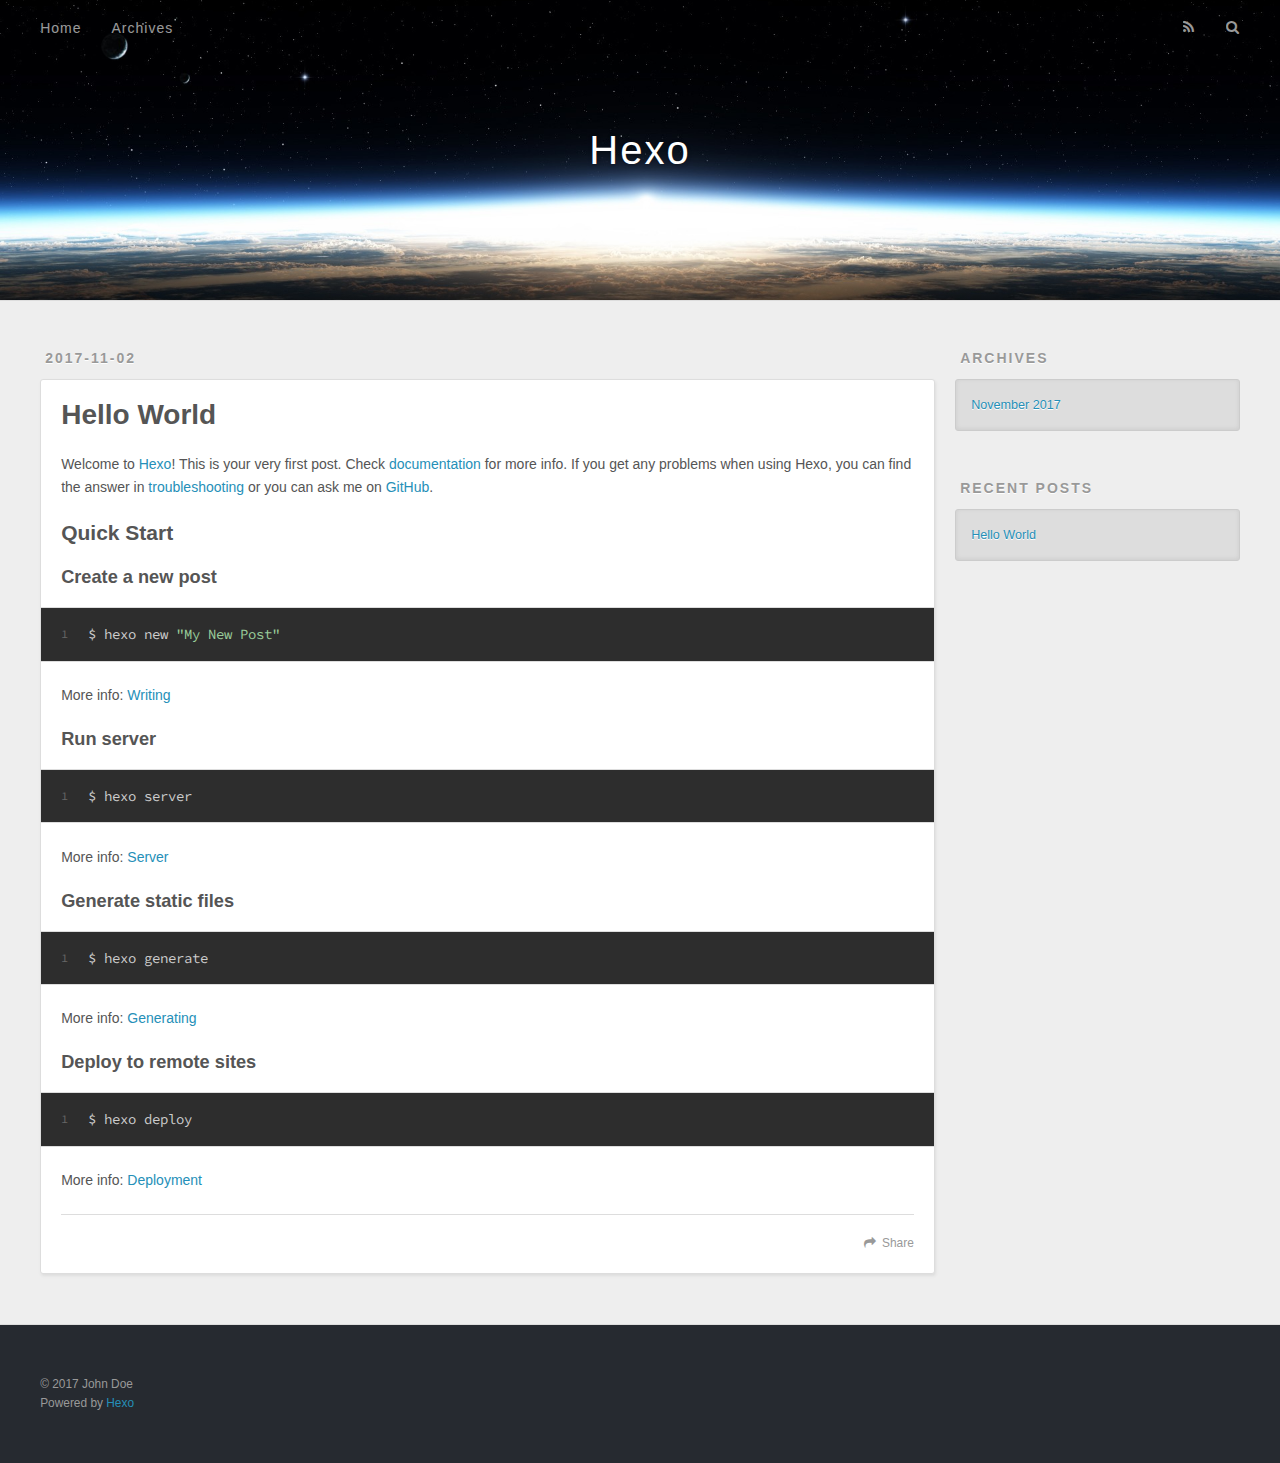
==== index.html @ 0dccdbd2 "Site updated: 2017-11-02 00:10:31" ====
<!DOCTYPE html>
<html>
<head>
  <meta charset="utf-8">
  
  <title>Hexo</title>
  <meta name="viewport" content="width=device-width, initial-scale=1, maximum-scale=1">
  <meta property="og:type" content="website">
<meta property="og:title" content="Hexo">
<meta property="og:url" content="http://yoursite.com/index.html">
<meta property="og:site_name" content="Hexo">
<meta name="twitter:card" content="summary">
<meta name="twitter:title" content="Hexo">
  
    <link rel="alternate" href="/atom.xml" title="Hexo" type="application/atom+xml">
  
  
    <link rel="icon" href="/favicon.png">
  
  
    <link href="//fonts.googleapis.com/css?family=Source+Code+Pro" rel="stylesheet" type="text/css">
  
  <link rel="stylesheet" href="/css/style.css">
  

</head>

<body>
  <div id="container">
    <div id="wrap">
      <header id="header">
  <div id="banner"></div>
  <div id="header-outer" class="outer">
    <div id="header-title" class="inner">
      <h1 id="logo-wrap">
        <a href="/" id="logo">Hexo</a>
      </h1>
      
    </div>
    <div id="header-inner" class="inner">
      <nav id="main-nav">
        <a id="main-nav-toggle" class="nav-icon"></a>
        
          <a class="main-nav-link" href="/">Home</a>
        
          <a class="main-nav-link" href="/archives">Archives</a>
        
      </nav>
      <nav id="sub-nav">
        
          <a id="nav-rss-link" class="nav-icon" href="/atom.xml" title="RSS Feed"></a>
        
        <a id="nav-search-btn" class="nav-icon" title="Search"></a>
      </nav>
      <div id="search-form-wrap">
        <form action="//google.com/search" method="get" accept-charset="UTF-8" class="search-form"><input type="search" name="q" class="search-form-input" placeholder="Search"><button type="submit" class="search-form-submit">&#xF002;</button><input type="hidden" name="sitesearch" value="http://yoursite.com"></form>
      </div>
    </div>
  </div>
</header>
      <div class="outer">
        <section id="main">
  
    <article id="post-hello-world" class="article article-type-post" itemscope itemprop="blogPost">
  <div class="article-meta">
    <a href="/2017/11/02/hello-world/" class="article-date">
  <time datetime="2017-11-01T16:00:26.747Z" itemprop="datePublished">2017-11-02</time>
</a>
    
  </div>
  <div class="article-inner">
    
    
      <header class="article-header">
        
  
    <h1 itemprop="name">
      <a class="article-title" href="/2017/11/02/hello-world/">Hello World</a>
    </h1>
  

      </header>
    
    <div class="article-entry" itemprop="articleBody">
      
        <p>Welcome to <a href="https://hexo.io/" target="_blank" rel="external">Hexo</a>! This is your very first post. Check <a href="https://hexo.io/docs/" target="_blank" rel="external">documentation</a> for more info. If you get any problems when using Hexo, you can find the answer in <a href="https://hexo.io/docs/troubleshooting.html" target="_blank" rel="external">troubleshooting</a> or you can ask me on <a href="https://github.com/hexojs/hexo/issues" target="_blank" rel="external">GitHub</a>.</p>
<h2 id="Quick-Start"><a href="#Quick-Start" class="headerlink" title="Quick Start"></a>Quick Start</h2><h3 id="Create-a-new-post"><a href="#Create-a-new-post" class="headerlink" title="Create a new post"></a>Create a new post</h3><figure class="highlight bash"><table><tr><td class="gutter"><pre><div class="line">1</div></pre></td><td class="code"><pre><div class="line">$ hexo new <span class="string">"My New Post"</span></div></pre></td></tr></table></figure>
<p>More info: <a href="https://hexo.io/docs/writing.html" target="_blank" rel="external">Writing</a></p>
<h3 id="Run-server"><a href="#Run-server" class="headerlink" title="Run server"></a>Run server</h3><figure class="highlight bash"><table><tr><td class="gutter"><pre><div class="line">1</div></pre></td><td class="code"><pre><div class="line">$ hexo server</div></pre></td></tr></table></figure>
<p>More info: <a href="https://hexo.io/docs/server.html" target="_blank" rel="external">Server</a></p>
<h3 id="Generate-static-files"><a href="#Generate-static-files" class="headerlink" title="Generate static files"></a>Generate static files</h3><figure class="highlight bash"><table><tr><td class="gutter"><pre><div class="line">1</div></pre></td><td class="code"><pre><div class="line">$ hexo generate</div></pre></td></tr></table></figure>
<p>More info: <a href="https://hexo.io/docs/generating.html" target="_blank" rel="external">Generating</a></p>
<h3 id="Deploy-to-remote-sites"><a href="#Deploy-to-remote-sites" class="headerlink" title="Deploy to remote sites"></a>Deploy to remote sites</h3><figure class="highlight bash"><table><tr><td class="gutter"><pre><div class="line">1</div></pre></td><td class="code"><pre><div class="line">$ hexo deploy</div></pre></td></tr></table></figure>
<p>More info: <a href="https://hexo.io/docs/deployment.html" target="_blank" rel="external">Deployment</a></p>

      
    </div>
    <footer class="article-footer">
      <a data-url="http://yoursite.com/2017/11/02/hello-world/" data-id="cj9h8ktz90000lwztmg8z76kw" class="article-share-link">Share</a>
      
      
    </footer>
  </div>
  
</article>


  

</section>
        
          <aside id="sidebar">
  
    

  
    

  
    
  
    
  <div class="widget-wrap">
    <h3 class="widget-title">Archives</h3>
    <div class="widget">
      <ul class="archive-list"><li class="archive-list-item"><a class="archive-list-link" href="/archives/2017/11/">November 2017</a></li></ul>
    </div>
  </div>


  
    
  <div class="widget-wrap">
    <h3 class="widget-title">Recent Posts</h3>
    <div class="widget">
      <ul>
        
          <li>
            <a href="/2017/11/02/hello-world/">Hello World</a>
          </li>
        
      </ul>
    </div>
  </div>

  
</aside>
        
      </div>
      <footer id="footer">
  
  <div class="outer">
    <div id="footer-info" class="inner">
      &copy; 2017 John Doe<br>
      Powered by <a href="http://hexo.io/" target="_blank">Hexo</a>
    </div>
  </div>
</footer>
    </div>
    <nav id="mobile-nav">
  
    <a href="/" class="mobile-nav-link">Home</a>
  
    <a href="/archives" class="mobile-nav-link">Archives</a>
  
</nav>
    

<script src="//ajax.googleapis.com/ajax/libs/jquery/2.0.3/jquery.min.js"></script>


  <link rel="stylesheet" href="/fancybox/jquery.fancybox.css">
  <script src="/fancybox/jquery.fancybox.pack.js"></script>


<script src="/js/script.js"></script>

  </div>
</body>
</html>
---- css/style.css ----
body {
  width: 100%;
}
body:before,
body:after {
  content: "";
  display: table;
}
body:after {
  clear: both;
}
html,
body,
div,
span,
applet,
object,
iframe,
h1,
h2,
h3,
h4,
h5,
h6,
p,
blockquote,
pre,
a,
abbr,
acronym,
address,
big,
cite,
code,
del,
dfn,
em,
img,
ins,
kbd,
q,
s,
samp,
small,
strike,
strong,
sub,
sup,
tt,
var,
dl,
dt,
dd,
ol,
ul,
li,
fieldset,
form,
label,
legend,
table,
caption,
tbody,
tfoot,
thead,
tr,
th,
td {
  margin: 0;
  padding: 0;
  border: 0;
  outline: 0;
  font-weight: inherit;
  font-style: inherit;
  font-family: inherit;
  font-size: 100%;
  vertical-align: baseline;
}
body {
  line-height: 1;
  color: #000;
  background: #fff;
}
ol,
ul {
  list-style: none;
}
table {
  border-collapse: separate;
  border-spacing: 0;
  vertical-align: middle;
}
caption,
th,
td {
  text-align: left;
  font-weight: normal;
  vertical-align: middle;
}
a img {
  border: none;
}
input,
button {
  margin: 0;
  padding: 0;
}
input::-moz-focus-inner,
button::-moz-focus-inner {
  border: 0;
  padding: 0;
}
@font-face {
  font-family: FontAwesome;
  font-style: normal;
  font-weight: normal;
  src: url("fonts/fontawesome-webfont.eot?v=#4.0.3");
  src: url("fonts/fontawesome-webfont.eot?#iefix&v=#4.0.3") format("embedded-opentype"), url("fonts/fontawesome-webfont.woff?v=#4.0.3") format("woff"), url("fonts/fontawesome-webfont.ttf?v=#4.0.3") format("truetype"), url("fonts/fontawesome-webfont.svg#fontawesomeregular?v=#4.0.3") format("svg");
}
html,
body,
#container {
  height: 100%;
}
body {
  background: #eee;
  font: 14px "Helvetica Neue", Helvetica, Arial, sans-serif;
  -webkit-text-size-adjust: 100%;
}
.outer {
  max-width: 1220px;
  margin: 0 auto;
  padding: 0 20px;
}
.outer:before,
.outer:after {
  content: "";
  display: table;
}
.outer:after {
  clear: both;
}
.inner {
  display: inline;
  float: left;
  width: 98.33333333333333%;
  margin: 0 0.833333333333333%;
}
.left,
.alignleft {
  float: left;
}
.right,
.alignright {
  float: right;
}
.clear {
  clear: both;
}
#container {
  position: relative;
}
.mobile-nav-on {
  overflow: hidden;
}
#wrap {
  height: 100%;
  width: 100%;
  position: absolute;
  top: 0;
  left: 0;
  -webkit-transition: 0.2s ease-out;
  -moz-transition: 0.2s ease-out;
  -ms-transition: 0.2s ease-out;
  transition: 0.2s ease-out;
  z-index: 1;
  background: #eee;
}
.mobile-nav-on #wrap {
  left: 280px;
}
@media screen and (min-width: 768px) {
  #main {
    display: inline;
    float: left;
    width: 73.33333333333333%;
    margin: 0 0.833333333333333%;
  }
}
.article-date,
.article-category-link,
.archive-year,
.widget-title {
  text-decoration: none;
  text-transform: uppercase;
  letter-spacing: 2px;
  color: #999;
  margin-bottom: 1em;
  margin-left: 5px;
  line-height: 1em;
  text-shadow: 0 1px #fff;
  font-weight: bold;
}
.article-inner,
.archive-article-inner {
  background: #fff;
  -webkit-box-shadow: 1px 2px 3px #ddd;
  box-shadow: 1px 2px 3px #ddd;
  border: 1px solid #ddd;
  border-radius: 3px;
}
.article-entry h1,
.widget h1 {
  font-size: 2em;
}
.article-entry h2,
.widget h2 {
  font-size: 1.5em;
}
.article-entry h3,
.widget h3 {
  font-size: 1.3em;
}
.article-entry h4,
.widget h4 {
  font-size: 1.2em;
}
.article-entry h5,
.widget h5 {
  font-size: 1em;
}
.article-entry h6,
.widget h6 {
  font-size: 1em;
  color: #999;
}
.article-entry hr,
.widget hr {
  border: 1px dashed #ddd;
}
.article-entry strong,
.widget strong {
  font-weight: bold;
}
.article-entry em,
.widget em,
.article-entry cite,
.widget cite {
  font-style: italic;
}
.article-entry sup,
.widget sup,
.article-entry sub,
.widget sub {
  font-size: 0.75em;
  line-height: 0;
  position: relative;
  vertical-align: baseline;
}
.article-entry sup,
.widget sup {
  top: -0.5em;
}
.article-entry sub,
.widget sub {
  bottom: -0.2em;
}
.article-entry small,
.widget small {
  font-size: 0.85em;
}
.article-entry acronym,
.widget acronym,
.article-entry abbr,
.widget abbr {
  border-bottom: 1px dotted;
}
.article-entry ul,
.widget ul,
.article-entry ol,
.widget ol,
.article-entry dl,
.widget dl {
  margin: 0 20px;
  line-height: 1.6em;
}
.article-entry ul ul,
.widget ul ul,
.article-entry ol ul,
.widget ol ul,
.article-entry ul ol,
.widget ul ol,
.article-entry ol ol,
.widget ol ol {
  margin-top: 0;
  margin-bottom: 0;
}
.article-entry ul,
.widget ul {
  list-style: disc;
}
.article-entry ol,
.widget ol {
  list-style: decimal;
}
.article-entry dt,
.widget dt {
  font-weight: bold;
}
#header {
  height: 300px;
  position: relative;
  border-bottom: 1px solid #ddd;
}
#header:before,
#header:after {
  content: "";
  position: absolute;
  left: 0;
  right: 0;
  height: 40px;
}
#header:before {
  top: 0;
  background: -webkit-linear-gradient(rgba(0,0,0,0.2), transparent);
  background: -moz-linear-gradient(rgba(0,0,0,0.2), transparent);
  background: -ms-linear-gradient(rgba(0,0,0,0.2), transparent);
  background: linear-gradient(rgba(0,0,0,0.2), transparent);
}
#header:after {
  bottom: 0;
  background: -webkit-linear-gradient(transparent, rgba(0,0,0,0.2));
  background: -moz-linear-gradient(transparent, rgba(0,0,0,0.2));
  background: -ms-linear-gradient(transparent, rgba(0,0,0,0.2));
  background: linear-gradient(transparent, rgba(0,0,0,0.2));
}
#header-outer {
  height: 100%;
  position: relative;
}
#header-inner {
  position: relative;
  overflow: hidden;
}
#banner {
  position: absolute;
  top: 0;
  left: 0;
  width: 100%;
  height: 100%;
  background: url("images/banner.jpg") center #000;
  -webkit-background-size: cover;
  -moz-background-size: cover;
  background-size: cover;
  z-index: -1;
}
#header-title {
  text-align: center;
  height: 40px;
  position: absolute;
  top: 50%;
  left: 0;
  margin-top: -20px;
}
#logo,
#subtitle {
  text-decoration: none;
  color: #fff;
  font-weight: 300;
  text-shadow: 0 1px 4px rgba(0,0,0,0.3);
}
#logo {
  font-size: 40px;
  line-height: 40px;
  letter-spacing: 2px;
}
#subtitle {
  font-size: 16px;
  line-height: 16px;
  letter-spacing: 1px;
}
#subtitle-wrap {
  margin-top: 16px;
}
#main-nav {
  float: left;
  margin-left: -15px;
}
.nav-icon,
.main-nav-link {
  float: left;
  color: #fff;
  opacity: 0.6;
  text-decoration: none;
  text-shadow: 0 1px rgba(0,0,0,0.2);
  -webkit-transition: opacity 0.2s;
  -moz-transition: opacity 0.2s;
  -ms-transition: opacity 0.2s;
  transition: opacity 0.2s;
  display: block;
  padding: 20px 15px;
}
.nav-icon:hover,
.main-nav-link:hover {
  opacity: 1;
}
.nav-icon {
  font-family: FontAwesome;
  text-align: center;
  font-size: 14px;
  width: 14px;
  height: 14px;
  padding: 20px 15px;
  position: relative;
  cursor: pointer;
}
.main-nav-link {
  font-weight: 300;
  letter-spacing: 1px;
}
@media screen and (max-width: 479px) {
  .main-nav-link {
    display: none;
  }
}
#main-nav-toggle {
  display: none;
}
#main-nav-toggle:before {
  content: "\f0c9";
}
@media screen and (max-width: 479px) {
  #main-nav-toggle {
    display: block;
  }
}
#sub-nav {
  float: right;
  margin-right: -15px;
}
#nav-rss-link:before {
  content: "\f09e";
}
#nav-search-btn:before {
  content: "\f002";
}
#search-form-wrap {
  position: absolute;
  top: 15px;
  width: 150px;
  height: 30px;
  right: -150px;
  opacity: 0;
  -webkit-transition: 0.2s ease-out;
  -moz-transition: 0.2s ease-out;
  -ms-transition: 0.2s ease-out;
  transition: 0.2s ease-out;
}
#search-form-wrap.on {
  opacity: 1;
  right: 0;
}
@media screen and (max-width: 479px) {
  #search-form-wrap {
    width: 100%;
    right: -100%;
  }
}
.search-form {
  position: absolute;
  top: 0;
  left: 0;
  right: 0;
  background: #fff;
  padding: 5px 15px;
  border-radius: 15px;
  -webkit-box-shadow: 0 0 10px rgba(0,0,0,0.3);
  box-shadow: 0 0 10px rgba(0,0,0,0.3);
}
.search-form-input {
  border: none;
  background: none;
  color: #555;
  width: 100%;
  font: 13px "Helvetica Neue", Helvetica, Arial, sans-serif;
  outline: none;
}
.search-form-input::-webkit-search-results-decoration,
.search-form-input::-webkit-search-cancel-button {
  -webkit-appearance: none;
}
.search-form-submit {
  position: absolute;
  top: 50%;
  right: 10px;
  margin-top: -7px;
  font: 13px FontAwesome;
  border: none;
  background: none;
  color: #bbb;
  cursor: pointer;
}
.search-form-submit:hover,
.search-form-submit:focus {
  color: #777;
}
.article {
  margin: 50px 0;
}
.article-inner {
  overflow: hidden;
}
.article-meta:before,
.article-meta:after {
  content: "";
  display: table;
}
.article-meta:after {
  clear: both;
}
.article-date {
  float: left;
}
.article-category {
  float: left;
  line-height: 1em;
  color: #ccc;
  text-shadow: 0 1px #fff;
  margin-left: 8px;
}
.article-category:before {
  content: "\2022";
}
.article-category-link {
  margin: 0 12px 1em;
}
.article-header {
  padding: 20px 20px 0;
}
.article-title {
  text-decoration: none;
  font-size: 2em;
  font-weight: bold;
  color: #555;
  line-height: 1.1em;
  -webkit-transition: color 0.2s;
  -moz-transition: color 0.2s;
  -ms-transition: color 0.2s;
  transition: color 0.2s;
}
a.article-title:hover {
  color: #258fb8;
}
.article-entry {
  color: #555;
  padding: 0 20px;
}
.article-entry:before,
.article-entry:after {
  content: "";
  display: table;
}
.article-entry:after {
  clear: both;
}
.article-entry p,
.article-entry table {
  line-height: 1.6em;
  margin: 1.6em 0;
}
.article-entry h1,
.article-entry h2,
.article-entry h3,
.article-entry h4,
.article-entry h5,
.article-entry h6 {
  font-weight: bold;
}
.article-entry h1,
.article-entry h2,
.article-entry h3,
.article-entry h4,
.article-entry h5,
.article-entry h6 {
  line-height: 1.1em;
  margin: 1.1em 0;
}
.article-entry a {
  color: #258fb8;
  text-decoration: none;
}
.article-entry a:hover {
  text-decoration: underline;
}
.article-entry ul,
.article-entry ol,
.article-entry dl {
  margin-top: 1.6em;
  margin-bottom: 1.6em;
}
.article-entry img,
.article-entry video {
  max-width: 100%;
  height: auto;
  display: block;
  margin: auto;
}
.article-entry iframe {
  border: none;
}
.article-entry table {
  width: 100%;
  border-collapse: collapse;
  border-spacing: 0;
}
.article-entry th {
  font-weight: bold;
  border-bottom: 3px solid #ddd;
  padding-bottom: 0.5em;
}
.article-entry td {
  border-bottom: 1px solid #ddd;
  padding: 10px 0;
}
.article-entry blockquote {
  font-family: Georgia, "Times New Roman", serif;
  font-size: 1.4em;
  margin: 1.6em 20px;
  text-align: center;
}
.article-entry blockquote footer {
  font-size: 14px;
  margin: 1.6em 0;
  font-family: "Helvetica Neue", Helvetica, Arial, sans-serif;
}
.article-entry blockquote footer cite:before {
  content: "—";
  padding: 0 0.5em;
}
.article-entry .pullquote {
  text-align: left;
  width: 45%;
  margin: 0;
}
.article-entry .pullquote.left {
  margin-left: 0.5em;
  margin-right: 1em;
}
.article-entry .pullquote.right {
  margin-right: 0.5em;
  margin-left: 1em;
}
.article-entry .caption {
  color: #999;
  display: block;
  font-size: 0.9em;
  margin-top: 0.5em;
  position: relative;
  text-align: center;
}
.article-entry .video-container {
  position: relative;
  padding-top: 56.25%;
  height: 0;
  overflow: hidden;
}
.article-entry .video-container iframe,
.article-entry .video-container object,
.article-entry .video-container embed {
  position: absolute;
  top: 0;
  left: 0;
  width: 100%;
  height: 100%;
  margin-top: 0;
}
.article-more-link a {
  display: inline-block;
  line-height: 1em;
  padding: 6px 15px;
  border-radius: 15px;
  background: #eee;
  color: #999;
  text-shadow: 0 1px #fff;
  text-decoration: none;
}
.article-more-link a:hover {
  background: #258fb8;
  color: #fff;
  text-decoration: none;
  text-shadow: 0 1px #1e7293;
}
.article-footer {
  font-size: 0.85em;
  line-height: 1.6em;
  border-top: 1px solid #ddd;
  padding-top: 1.6em;
  margin: 0 20px 20px;
}
.article-footer:before,
.article-footer:after {
  content: "";
  display: table;
}
.article-footer:after {
  clear: both;
}
.article-footer a {
  color: #999;
  text-decoration: none;
}
.article-footer a:hover {
  color: #555;
}
.article-tag-list-item {
  float: left;
  margin-right: 10px;
}
.article-tag-list-link:before {
  content: "#";
}
.article-comment-link {
  float: right;
}
.article-comment-link:before {
  content: "\f075";
  font-family: FontAwesome;
  padding-right: 8px;
}
.article-share-link {
  cursor: pointer;
  float: right;
  margin-left: 20px;
}
.article-share-link:before {
  content: "\f064";
  font-family: FontAwesome;
  padding-right: 6px;
}
#article-nav {
  position: relative;
}
#article-nav:before,
#article-nav:after {
  content: "";
  display: table;
}
#article-nav:after {
  clear: both;
}
@media screen and (min-width: 768px) {
  #article-nav {
    margin: 50px 0;
  }
  #article-nav:before {
    width: 8px;
    height: 8px;
    position: absolute;
    top: 50%;
    left: 50%;
    margin-top: -4px;
    margin-left: -4px;
    content: "";
    border-radius: 50%;
    background: #ddd;
    -webkit-box-shadow: 0 1px 2px #fff;
    box-shadow: 0 1px 2px #fff;
  }
}
.article-nav-link-wrap {
  text-decoration: none;
  text-shadow: 0 1px #fff;
  color: #999;
  -webkit-box-sizing: border-box;
  -moz-box-sizing: border-box;
  box-sizing: border-box;
  margin-top: 50px;
  text-align: center;
  display: block;
}
.article-nav-link-wrap:hover {
  color: #555;
}
@media screen and (min-width: 768px) {
  .article-nav-link-wrap {
    width: 50%;
    margin-top: 0;
  }
}
@media screen and (min-width: 768px) {
  #article-nav-newer {
    float: left;
    text-align: right;
    padding-right: 20px;
  }
}
@media screen and (min-width: 768px) {
  #article-nav-older {
    float: right;
    text-align: left;
    padding-left: 20px;
  }
}
.article-nav-caption {
  text-transform: uppercase;
  letter-spacing: 2px;
  color: #ddd;
  line-height: 1em;
  font-weight: bold;
}
#article-nav-newer .article-nav-caption {
  margin-right: -2px;
}
.article-nav-title {
  font-size: 0.85em;
  line-height: 1.6em;
  margin-top: 0.5em;
}
.article-share-box {
  position: absolute;
  display: none;
  background: #fff;
  -webkit-box-shadow: 1px 2px 10px rgba(0,0,0,0.2);
  box-shadow: 1px 2px 10px rgba(0,0,0,0.2);
  border-radius: 3px;
  margin-left: -145px;
  overflow: hidden;
  z-index: 1;
}
.article-share-box.on {
  display: block;
}
.article-share-input {
  width: 100%;
  background: none;
  -webkit-box-sizing: border-box;
  -moz-box-sizing: border-box;
  box-sizing: border-box;
  font: 14px "Helvetica Neue", Helvetica, Arial, sans-serif;
  padding: 0 15px;
  color: #555;
  outline: none;
  border: 1px solid #ddd;
  border-radius: 3px 3px 0 0;
  height: 36px;
  line-height: 36px;
}
.article-share-links {
  background: #eee;
}
.article-share-links:before,
.article-share-links:after {
  content: "";
  display: table;
}
.article-share-links:after {
  clear: both;
}
.article-share-twitter,
.article-share-facebook,
.article-share-pinterest,
.article-share-google {
  width: 50px;
  height: 36px;
  display: block;
  float: left;
  position: relative;
  color: #999;
  text-shadow: 0 1px #fff;
}
.article-share-twitter:before,
.article-share-facebook:before,
.article-share-pinterest:before,
.article-share-google:before {
  font-size: 20px;
  font-family: FontAwesome;
  width: 20px;
  height: 20px;
  position: absolute;
  top: 50%;
  left: 50%;
  margin-top: -10px;
  margin-left: -10px;
  text-align: center;
}
.article-share-twitter:hover,
.article-share-facebook:hover,
.article-share-pinterest:hover,
.article-share-google:hover {
  color: #fff;
}
.article-share-twitter:before {
  content: "\f099";
}
.article-share-twitter:hover {
  background: #00aced;
  text-shadow: 0 1px #008abe;
}
.article-share-facebook:before {
  content: "\f09a";
}
.article-share-facebook:hover {
  background: #3b5998;
  text-shadow: 0 1px #2f477a;
}
.article-share-pinterest:before {
  content: "\f0d2";
}
.article-share-pinterest:hover {
  background: #cb2027;
  text-shadow: 0 1px #a21a1f;
}
.article-share-google:before {
  content: "\f0d5";
}
.article-share-google:hover {
  background: #dd4b39;
  text-shadow: 0 1px #be3221;
}
.article-gallery {
  background: #000;
  position: relative;
}
.article-gallery-photos {
  position: relative;
  overflow: hidden;
}
.article-gallery-img {
  display: none;
  max-width: 100%;
}
.article-gallery-img:first-child {
  display: block;
}
.article-gallery-img.loaded {
  position: absolute;
  display: block;
}
.article-gallery-img img {
  display: block;
  max-width: 100%;
  margin: 0 auto;
}
#comments {
  background: #fff;
  -webkit-box-shadow: 1px 2px 3px #ddd;
  box-shadow: 1px 2px 3px #ddd;
  padding: 20px;
  border: 1px solid #ddd;
  border-radius: 3px;
  margin: 50px 0;
}
#comments a {
  color: #258fb8;
}
.archives-wrap {
  margin: 50px 0;
}
.archives:before,
.archives:after {
  content: "";
  display: table;
}
.archives:after {
  clear: both;
}
.archive-year-wrap {
  margin-bottom: 1em;
}
.archives {
  -webkit-column-gap: 10px;
  -moz-column-gap: 10px;
  column-gap: 10px;
}
@media screen and (min-width: 480px) and (max-width: 767px) {
  .archives {
    -webkit-column-count: 2;
    -moz-column-count: 2;
    column-count: 2;
  }
}
@media screen and (min-width: 768px) {
  .archives {
    -webkit-column-count: 3;
    -moz-column-count: 3;
    column-count: 3;
  }
}
.archive-article {
  -webkit-column-break-inside: avoid;
  page-break-inside: avoid;
  overflow: hidden;
  break-inside: avoid-column;
}
.archive-article-inner {
  padding: 10px;
  margin-bottom: 15px;
}
.archive-article-title {
  text-decoration: none;
  font-weight: bold;
  color: #555;
  -webkit-transition: color 0.2s;
  -moz-transition: color 0.2s;
  -ms-transition: color 0.2s;
  transition: color 0.2s;
  line-height: 1.6em;
}
.archive-article-title:hover {
  color: #258fb8;
}
.archive-article-footer {
  margin-top: 1em;
}
.archive-article-date {
  color: #999;
  text-decoration: none;
  font-size: 0.85em;
  line-height: 1em;
  margin-bottom: 0.5em;
  display: block;
}
#page-nav {
  margin: 50px auto;
  background: #fff;
  -webkit-box-shadow: 1px 2px 3px #ddd;
  box-shadow: 1px 2px 3px #ddd;
  border: 1px solid #ddd;
  border-radius: 3px;
  text-align: center;
  color: #999;
  overflow: hidden;
}
#page-nav:before,
#page-nav:after {
  content: "";
  display: table;
}
#page-nav:after {
  clear: both;
}
#page-nav a,
#page-nav span {
  padding: 10px 20px;
  line-height: 1;
  height: 2ex;
}
#page-nav a {
  color: #999;
  text-decoration: none;
}
#page-nav a:hover {
  background: #999;
  color: #fff;
}
#page-nav .prev {
  float: left;
}
#page-nav .next {
  float: right;
}
#page-nav .page-number {
  display: inline-block;
}
@media screen and (max-width: 479px) {
  #page-nav .page-number {
    display: none;
  }
}
#page-nav .current {
  color: #555;
  font-weight: bold;
}
#page-nav .space {
  color: #ddd;
}
#footer {
  background: #262a30;
  padding: 50px 0;
  border-top: 1px solid #ddd;
  color: #999;
}
#footer a {
  color: #258fb8;
  text-decoration: none;
}
#footer a:hover {
  text-decoration: underline;
}
#footer-info {
  line-height: 1.6em;
  font-size: 0.85em;
}
.article-entry pre,
.article-entry .highlight {
  background: #2d2d2d;
  margin: 0 -20px;
  padding: 15px 20px;
  border-style: solid;
  border-color: #ddd;
  border-width: 1px 0;
  overflow: auto;
  color: #ccc;
  line-height: 22.400000000000002px;
}
.article-entry .highlight .gutter pre,
.article-entry .gist .gist-file .gist-data .line-numbers {
  color: #666;
  font-size: 0.85em;
}
.article-entry pre,
.article-entry code {
  font-family: "Source Code Pro", Consolas, Monaco, Menlo, Consolas, monospace;
}
.article-entry code {
  background: #eee;
  text-shadow: 0 1px #fff;
  padding: 0 0.3em;
}
.article-entry pre code {
  background: none;
  text-shadow: none;
  padding: 0;
}
.article-entry .highlight pre {
  border: none;
  margin: 0;
  padding: 0;
}
.article-entry .highlight table {
  margin: 0;
  width: auto;
}
.article-entry .highlight td {
  border: none;
  padding: 0;
}
.article-entry .highlight figcaption {
  font-size: 0.85em;
  color: #999;
  line-height: 1em;
  margin-bottom: 1em;
}
.article-entry .highlight figcaption:before,
.article-entry .highlight figcaption:after {
  content: "";
  display: table;
}
.article-entry .highlight figcaption:after {
  clear: both;
}
.article-entry .highlight figcaption a {
  float: right;
}
.article-entry .highlight .gutter pre {
  text-align: right;
  padding-right: 20px;
}
.article-entry .highlight .line {
  height: 22.400000000000002px;
}
.article-entry .highlight .line.marked {
  background: #515151;
}
.article-entry .gist {
  margin: 0 -20px;
  border-style: solid;
  border-color: #ddd;
  border-width: 1px 0;
  background: #2d2d2d;
  padding: 15px 20px 15px 0;
}
.article-entry .gist .gist-file {
  border: none;
  font-family: "Source Code Pro", Consolas, Monaco, Menlo, Consolas, monospace;
  margin: 0;
}
.article-entry .gist .gist-file .gist-data {
  background: none;
  border: none;
}
.article-entry .gist .gist-file .gist-data .line-numbers {
  background: none;
  border: none;
  padding: 0 20px 0 0;
}
.article-entry .gist .gist-file .gist-data .line-data {
  padding: 0 !important;
}
.article-entry .gist .gist-file .highlight {
  margin: 0;
  padding: 0;
  border: none;
}
.article-entry .gist .gist-file .gist-meta {
  background: #2d2d2d;
  color: #999;
  font: 0.85em "Helvetica Neue", Helvetica, Arial, sans-serif;
  text-shadow: 0 0;
  padding: 0;
  margin-top: 1em;
  margin-left: 20px;
}
.article-entry .gist .gist-file .gist-meta a {
  color: #258fb8;
  font-weight: normal;
}
.article-entry .gist .gist-file .gist-meta a:hover {
  text-decoration: underline;
}
pre .comment,
pre .title {
  color: #999;
}
pre .variable,
pre .attribute,
pre .tag,
pre .regexp,
pre .ruby .constant,
pre .xml .tag .title,
pre .xml .pi,
pre .xml .doctype,
pre .html .doctype,
pre .css .id,
pre .css .class,
pre .css .pseudo {
  color: #f2777a;
}
pre .number,
pre .preprocessor,
pre .built_in,
pre .literal,
pre .params,
pre .constant {
  color: #f99157;
}
pre .class,
pre .ruby .class .title,
pre .css .rules .attribute {
  color: #9c9;
}
pre .string,
pre .value,
pre .inheritance,
pre .header,
pre .ruby .symbol,
pre .xml .cdata {
  color: #9c9;
}
pre .css .hexcolor {
  color: #6cc;
}
pre .function,
pre .python .decorator,
pre .python .title,
pre .ruby .function .title,
pre .ruby .title .keyword,
pre .perl .sub,
pre .javascript .title,
pre .coffeescript .title {
  color: #69c;
}
pre .keyword,
pre .javascript .function {
  color: #c9c;
}
@media screen and (max-width: 479px) {
  #mobile-nav {
    position: absolute;
    top: 0;
    left: 0;
    width: 280px;
    height: 100%;
    background: #191919;
    border-right: 1px solid #fff;
  }
}
@media screen and (max-width: 479px) {
  .mobile-nav-link {
    display: block;
    color: #999;
    text-decoration: none;
    padding: 15px 20px;
    font-weight: bold;
  }
  .mobile-nav-link:hover {
    color: #fff;
  }
}
@media screen and (min-width: 768px) {
  #sidebar {
    display: inline;
    float: left;
    width: 23.333333333333332%;
    margin: 0 0.833333333333333%;
  }
}
.widget-wrap {
  margin: 50px 0;
}
.widget {
  color: #777;
  text-shadow: 0 1px #fff;
  background: #ddd;
  -webkit-box-shadow: 0 -1px 4px #ccc inset;
  box-shadow: 0 -1px 4px #ccc inset;
  border: 1px solid #ccc;
  padding: 15px;
  border-radius: 3px;
}
.widget a {
  color: #258fb8;
  text-decoration: none;
}
.widget a:hover {
  text-decoration: underline;
}
.widget ul ul,
.widget ol ul,
.widget dl ul,
.widget ul ol,
.widget ol ol,
.widget dl ol,
.widget ul dl,
.widget ol dl,
.widget dl dl {
  margin-left: 15px;
  list-style: disc;
}
.widget {
  line-height: 1.6em;
  word-wrap: break-word;
  font-size: 0.9em;
}
.widget ul,
.widget ol {
  list-style: none;
  margin: 0;
}
.widget ul ul,
.widget ol ul,
.widget ul ol,
.widget ol ol {
  margin: 0 20px;
}
.widget ul ul,
.widget ol ul {
  list-style: disc;
}
.widget ul ol,
.widget ol ol {
  list-style: decimal;
}
.category-list-count,
.tag-list-count,
.archive-list-count {
  padding-left: 5px;
  color: #999;
  font-size: 0.85em;
}
.category-list-count:before,
.tag-list-count:before,
.archive-list-count:before {
  content: "(";
}
.category-list-count:after,
.tag-list-count:after,
.archive-list-count:after {
  content: ")";
}
.tagcloud a {
  margin-right: 5px;
  display: inline-block;
}
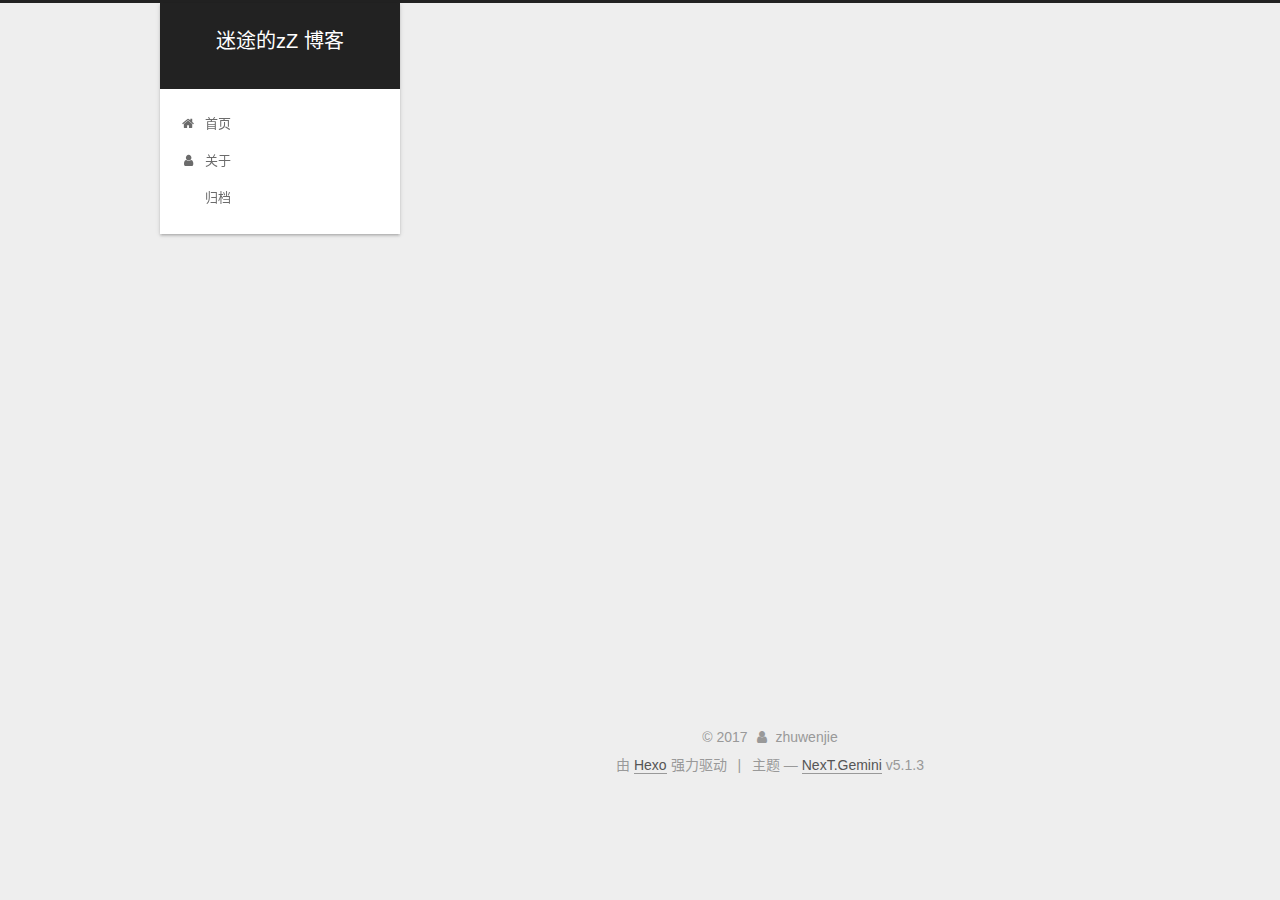
==== commit 2dc740fc: "Site updated: 2017-11-06 23:18:07" ====
--- a/index.html
+++ b/index.html
@@ -1,180 +1,669 @@
 <!DOCTYPE html>
-<html>
+
+
+
+  
+
+
+<html class="theme-next gemini use-motion" lang="zh-cn">
 <head>
-  <meta charset="utf-8">
-  
-  <title>Hexo</title>
-  <meta name="viewport" content="width=device-width, initial-scale=1, maximum-scale=1">
-  <meta property="og:type" content="website">
-<meta property="og:title" content="Hexo">
-<meta property="og:url" content="http://yoursite.com/index.html">
-<meta property="og:site_name" content="Hexo">
+  <meta charset="UTF-8"/>
+<meta http-equiv="X-UA-Compatible" content="IE=edge" />
+<meta name="viewport" content="width=device-width, initial-scale=1, maximum-scale=1"/>
+<meta name="theme-color" content="#222">
+
+
+
+
+
+
+
+
+
+<meta http-equiv="Cache-Control" content="no-transform" />
+<meta http-equiv="Cache-Control" content="no-siteapp" />
+
+
+
+
+
+
+
+
+
+
+
+
+
+
+
+
+  
+  
+  <link href="/lib/fancybox/source/jquery.fancybox.css?v=2.1.5" rel="stylesheet" type="text/css" />
+
+
+
+
+
+
+
+<link href="/lib/font-awesome/css/font-awesome.min.css?v=4.6.2" rel="stylesheet" type="text/css" />
+
+<link href="/css/main.css?v=5.1.3" rel="stylesheet" type="text/css" />
+
+
+  <link rel="apple-touch-icon" sizes="180x180" href="/images/apple-touch-icon-next.png?v=5.1.3">
+
+
+  <link rel="icon" type="image/png" sizes="32x32" href="/images/favicon-32x32-next.png?v=5.1.3">
+
+
+  <link rel="icon" type="image/png" sizes="16x16" href="/images/favicon-16x16-next.png?v=5.1.3">
+
+
+  <link rel="mask-icon" href="/images/logo.svg?v=5.1.3" color="#222">
+
+
+
+
+
+  <meta name="keywords" content="Hexo, NexT" />
+
+
+
+
+
+
+
+
+
+
+<meta name="description" content="分享一些工作或学习当中遇到的问题和总结">
+<meta property="og:type" content="website">
+<meta property="og:title" content="迷途的zZ 博客">
+<meta property="og:url" content="http://zhuwenjie11.github.com/index.html">
+<meta property="og:site_name" content="迷途的zZ 博客">
+<meta property="og:description" content="分享一些工作或学习当中遇到的问题和总结">
+<meta property="og:locale" content="zh-cn">
 <meta name="twitter:card" content="summary">
-<meta name="twitter:title" content="Hexo">
-  
-    <link rel="alternate" href="/atom.xml" title="Hexo" type="application/atom+xml">
-  
-  
-    <link rel="icon" href="/favicon.png">
-  
-  
-    <link href="//fonts.googleapis.com/css?family=Source+Code+Pro" rel="stylesheet" type="text/css">
-  
-  <link rel="stylesheet" href="/css/style.css">
-  
+<meta name="twitter:title" content="迷途的zZ 博客">
+<meta name="twitter:description" content="分享一些工作或学习当中遇到的问题和总结">
+
+
+
+<script type="text/javascript" id="hexo.configurations">
+  var NexT = window.NexT || {};
+  var CONFIG = {
+    root: '/',
+    scheme: 'Gemini',
+    version: '5.1.3',
+    sidebar: {"position":"left","display":"post","offset":12,"b2t":false,"scrollpercent":false,"onmobile":false},
+    fancybox: true,
+    tabs: true,
+    motion: {"enable":true,"async":false,"transition":{"post_block":"fadeIn","post_header":"slideDownIn","post_body":"slideDownIn","coll_header":"slideLeftIn","sidebar":"slideUpIn"}},
+    duoshuo: {
+      userId: '0',
+      author: '博主'
+    },
+    algolia: {
+      applicationID: '',
+      apiKey: '',
+      indexName: '',
+      hits: {"per_page":10},
+      labels: {"input_placeholder":"Search for Posts","hits_empty":"We didn't find any results for the search: ${query}","hits_stats":"${hits} results found in ${time} ms"}
+    }
+  };
+</script>
+
+
+
+  <link rel="canonical" href="http://zhuwenjie11.github.com/"/>
+
+
+
+
+
+  <title>迷途的zZ 博客</title>
+  
+
+
+
+
+
+
+
 
 </head>
 
-<body>
-  <div id="container">
-    <div id="wrap">
-      <header id="header">
-  <div id="banner"></div>
-  <div id="header-outer" class="outer">
-    <div id="header-title" class="inner">
-      <h1 id="logo-wrap">
-        <a href="/" id="logo">Hexo</a>
-      </h1>
-      
+<body itemscope itemtype="http://schema.org/WebPage" lang="zh-cn">
+
+  
+  
+    
+  
+
+  <div class="container sidebar-position-left 
+  page-home">
+    <div class="headband"></div>
+
+    <header id="header" class="header" itemscope itemtype="http://schema.org/WPHeader">
+      <div class="header-inner"><div class="site-brand-wrapper">
+  <div class="site-meta ">
+    
+
+    <div class="custom-logo-site-title">
+      <a href="/"  class="brand" rel="start">
+        <span class="logo-line-before"><i></i></span>
+        <span class="site-title">迷途的zZ 博客</span>
+        <span class="logo-line-after"><i></i></span>
+      </a>
     </div>
-    <div id="header-inner" class="inner">
-      <nav id="main-nav">
-        <a id="main-nav-toggle" class="nav-icon"></a>
-        
-          <a class="main-nav-link" href="/">Home</a>
-        
-          <a class="main-nav-link" href="/archives">Archives</a>
-        
-      </nav>
-      <nav id="sub-nav">
-        
-          <a id="nav-rss-link" class="nav-icon" href="/atom.xml" title="RSS Feed"></a>
-        
-        <a id="nav-search-btn" class="nav-icon" title="Search"></a>
-      </nav>
-      <div id="search-form-wrap">
-        <form action="//google.com/search" method="get" accept-charset="UTF-8" class="search-form"><input type="search" name="q" class="search-form-input" placeholder="Search"><button type="submit" class="search-form-submit">&#xF002;</button><input type="hidden" name="sitesearch" value="http://yoursite.com"></form>
-      </div>
+      
+        <p class="site-subtitle"></p>
+      
+  </div>
+
+  <div class="site-nav-toggle">
+    <button>
+      <span class="btn-bar"></span>
+      <span class="btn-bar"></span>
+      <span class="btn-bar"></span>
+    </button>
+  </div>
+</div>
+
+<nav class="site-nav">
+  
+
+  
+    <ul id="menu" class="menu">
+      
+        
+        <li class="menu-item menu-item-home">
+          <a href="/" rel="section">
+            
+              <i class="menu-item-icon fa fa-fw fa-home"></i> <br />
+            
+            首页
+          </a>
+        </li>
+      
+        
+        <li class="menu-item menu-item-about">
+          <a href="/about/" rel="section">
+            
+              <i class="menu-item-icon fa fa-fw fa-user"></i> <br />
+            
+            关于
+          </a>
+        </li>
+      
+        
+        <li class="menu-item menu-item-archives">
+          <a href="/archives/" rel="section">
+            
+              <i class="menu-item-icon fa fa-fw fa-archives"></i> <br />
+            
+            归档
+          </a>
+        </li>
+      
+
+      
+    </ul>
+  
+
+  
+</nav>
+
+
+
+ </div>
+    </header>
+
+    <main id="main" class="main">
+      <div class="main-inner">
+        <div class="content-wrap">
+          <div id="content" class="content">
+            
+  <section id="posts" class="posts-expand">
+    
+      
+
+  
+
+  
+  
+  
+
+  <article class="post post-type-normal" itemscope itemtype="http://schema.org/Article">
+  
+  
+  
+  <div class="post-block">
+    <link itemprop="mainEntityOfPage" href="http://zhuwenjie11.github.com/2017/11/02/Docker命令入门/">
+
+    <span hidden itemprop="author" itemscope itemtype="http://schema.org/Person">
+      <meta itemprop="name" content="zhuwenjie">
+      <meta itemprop="description" content="">
+      <meta itemprop="image" content="/images/avatar.gif">
+    </span>
+
+    <span hidden itemprop="publisher" itemscope itemtype="http://schema.org/Organization">
+      <meta itemprop="name" content="迷途的zZ 博客">
+    </span>
+
+    
+      <header class="post-header">
+
+        
+        
+          <h1 class="post-title" itemprop="name headline">
+                
+                <a class="post-title-link" href="/2017/11/02/Docker命令入门/" itemprop="url">Docker命令入门</a></h1>
+        
+
+        <div class="post-meta">
+          <span class="post-time">
+            
+              <span class="post-meta-item-icon">
+                <i class="fa fa-calendar-o"></i>
+              </span>
+              
+                <span class="post-meta-item-text">发表于</span>
+              
+              <time title="创建于" itemprop="dateCreated datePublished" datetime="2017-11-02T00:31:36+08:00">
+                2017-11-02
+              </time>
+            
+
+            
+
+            
+          </span>
+
+          
+            <span class="post-category" >
+            
+              <span class="post-meta-divider">|</span>
+            
+              <span class="post-meta-item-icon">
+                <i class="fa fa-folder-o"></i>
+              </span>
+              
+                <span class="post-meta-item-text">分类于</span>
+              
+              
+                <span itemprop="about" itemscope itemtype="http://schema.org/Thing">
+                  <a href="/categories/容器技术/" itemprop="url" rel="index">
+                    <span itemprop="name">容器技术</span>
+                  </a>
+                </span>
+
+                
+                
+              
+            </span>
+          
+
+          
+            
+          
+
+          
+          
+
+          
+
+          
+
+          
+
+        </div>
+      </header>
+    
+
+    
+    
+    
+    <div class="post-body" itemprop="articleBody">
+
+      
+      
+
+      
+        
+          
+            <h2 id="Docker-命令"><a href="#Docker-命令" class="headerlink" title="Docker 命令"></a>Docker 命令</h2><p>1、下载镜像<br><figure class="highlight bash"><table><tr><td class="gutter"><pre><div class="line">1</div></pre></td><td class="code"><pre><div class="line">$ docker pull nginx</div></pre></td></tr></table></figure></p>
+<p>2、上传镜像<br><figure class="highlight bash"><table><tr><td class="gutter"><pre><div class="line">1</div></pre></td><td class="code"><pre><div class="line">$ docker push nginx:1.0</div></pre></td></tr></table></figure></p>
+
+          
+        
+      
+    </div>
+    
+    
+    
+
+    
+
+    
+
+    
+
+    <footer class="post-footer">
+      
+
+      
+
+      
+
+      
+      
+        <div class="post-eof"></div>
+      
+    </footer>
+  </div>
+  
+  
+  
+  </article>
+
+
+    
+  </section>
+
+  
+
+
+          </div>
+          
+
+
+          
+
+        </div>
+        
+          
+  
+  <div class="sidebar-toggle">
+    <div class="sidebar-toggle-line-wrap">
+      <span class="sidebar-toggle-line sidebar-toggle-line-first"></span>
+      <span class="sidebar-toggle-line sidebar-toggle-line-middle"></span>
+      <span class="sidebar-toggle-line sidebar-toggle-line-last"></span>
     </div>
   </div>
-</header>
-      <div class="outer">
-        <section id="main">
-  
-    <article id="post-hello-world" class="article article-type-post" itemscope itemprop="blogPost">
-  <div class="article-meta">
-    <a href="/2017/11/02/hello-world/" class="article-date">
-  <time datetime="2017-11-01T16:00:26.747Z" itemprop="datePublished">2017-11-02</time>
-</a>
-    
+
+  <aside id="sidebar" class="sidebar">
+    
+    <div class="sidebar-inner">
+
+      
+
+      
+
+      <section class="site-overview-wrap sidebar-panel sidebar-panel-active">
+        <div class="site-overview">
+          <div class="site-author motion-element" itemprop="author" itemscope itemtype="http://schema.org/Person">
+            
+              <p class="site-author-name" itemprop="name">zhuwenjie</p>
+              <p class="site-description motion-element" itemprop="description">分享一些工作或学习当中遇到的问题和总结</p>
+          </div>
+
+          <nav class="site-state motion-element">
+
+            
+              <div class="site-state-item site-state-posts">
+              
+                <a href="/archives/">
+              
+                  <span class="site-state-item-count">1</span>
+                  <span class="site-state-item-name">日志</span>
+                </a>
+              </div>
+            
+
+            
+              
+              
+              <div class="site-state-item site-state-categories">
+                <a href="/categories/index.html">
+                  <span class="site-state-item-count">1</span>
+                  <span class="site-state-item-name">分类</span>
+                </a>
+              </div>
+            
+
+            
+              
+              
+              <div class="site-state-item site-state-tags">
+                <a href="/tags/index.html">
+                  <span class="site-state-item-count">2</span>
+                  <span class="site-state-item-name">标签</span>
+                </a>
+              </div>
+            
+
+          </nav>
+
+          
+
+          <div class="links-of-author motion-element">
+            
+          </div>
+
+          
+          
+
+          
+          
+
+          
+
+        </div>
+      </section>
+
+      
+
+      
+
+    </div>
+  </aside>
+
+
+        
+      </div>
+    </main>
+
+    <footer id="footer" class="footer">
+      <div class="footer-inner">
+        <div class="copyright">&copy; <span itemprop="copyrightYear">2017</span>
+  <span class="with-love">
+    <i class="fa fa-user"></i>
+  </span>
+  <span class="author" itemprop="copyrightHolder">zhuwenjie</span>
+
+  
+</div>
+
+
+  <div class="powered-by">由 <a class="theme-link" target="_blank" href="https://hexo.io">Hexo</a> 强力驱动</div>
+
+
+
+  <span class="post-meta-divider">|</span>
+
+
+
+  <div class="theme-info">主题 &mdash; <a class="theme-link" target="_blank" href="https://github.com/iissnan/hexo-theme-next">NexT.Gemini</a> v5.1.3</div>
+
+
+
+
+        
+
+
+
+
+
+
+
+        
+      </div>
+    </footer>
+
+    
+      <div class="back-to-top">
+        <i class="fa fa-arrow-up"></i>
+        
+      </div>
+    
+
+    
+
   </div>
-  <div class="article-inner">
-    
-    
-      <header class="article-header">
-        
-  
-    <h1 itemprop="name">
-      <a class="article-title" href="/2017/11/02/hello-world/">Hello World</a>
-    </h1>
-  
-
-      </header>
-    
-    <div class="article-entry" itemprop="articleBody">
-      
-        <p>Welcome to <a href="https://hexo.io/" target="_blank" rel="external">Hexo</a>! This is your very first post. Check <a href="https://hexo.io/docs/" target="_blank" rel="external">documentation</a> for more info. If you get any problems when using Hexo, you can find the answer in <a href="https://hexo.io/docs/troubleshooting.html" target="_blank" rel="external">troubleshooting</a> or you can ask me on <a href="https://github.com/hexojs/hexo/issues" target="_blank" rel="external">GitHub</a>.</p>
-<h2 id="Quick-Start"><a href="#Quick-Start" class="headerlink" title="Quick Start"></a>Quick Start</h2><h3 id="Create-a-new-post"><a href="#Create-a-new-post" class="headerlink" title="Create a new post"></a>Create a new post</h3><figure class="highlight bash"><table><tr><td class="gutter"><pre><div class="line">1</div></pre></td><td class="code"><pre><div class="line">$ hexo new <span class="string">"My New Post"</span></div></pre></td></tr></table></figure>
-<p>More info: <a href="https://hexo.io/docs/writing.html" target="_blank" rel="external">Writing</a></p>
-<h3 id="Run-server"><a href="#Run-server" class="headerlink" title="Run server"></a>Run server</h3><figure class="highlight bash"><table><tr><td class="gutter"><pre><div class="line">1</div></pre></td><td class="code"><pre><div class="line">$ hexo server</div></pre></td></tr></table></figure>
-<p>More info: <a href="https://hexo.io/docs/server.html" target="_blank" rel="external">Server</a></p>
-<h3 id="Generate-static-files"><a href="#Generate-static-files" class="headerlink" title="Generate static files"></a>Generate static files</h3><figure class="highlight bash"><table><tr><td class="gutter"><pre><div class="line">1</div></pre></td><td class="code"><pre><div class="line">$ hexo generate</div></pre></td></tr></table></figure>
-<p>More info: <a href="https://hexo.io/docs/generating.html" target="_blank" rel="external">Generating</a></p>
-<h3 id="Deploy-to-remote-sites"><a href="#Deploy-to-remote-sites" class="headerlink" title="Deploy to remote sites"></a>Deploy to remote sites</h3><figure class="highlight bash"><table><tr><td class="gutter"><pre><div class="line">1</div></pre></td><td class="code"><pre><div class="line">$ hexo deploy</div></pre></td></tr></table></figure>
-<p>More info: <a href="https://hexo.io/docs/deployment.html" target="_blank" rel="external">Deployment</a></p>
-
-      
-    </div>
-    <footer class="article-footer">
-      <a data-url="http://yoursite.com/2017/11/02/hello-world/" data-id="cj9h8ktz90000lwztmg8z76kw" class="article-share-link">Share</a>
-      
-      
-    </footer>
-  </div>
-  
-</article>
-
-
-  
-
-</section>
-        
-          <aside id="sidebar">
-  
-    
-
-  
-    
-
-  
-    
-  
-    
-  <div class="widget-wrap">
-    <h3 class="widget-title">Archives</h3>
-    <div class="widget">
-      <ul class="archive-list"><li class="archive-list-item"><a class="archive-list-link" href="/archives/2017/11/">November 2017</a></li></ul>
-    </div>
-  </div>
-
-
-  
-    
-  <div class="widget-wrap">
-    <h3 class="widget-title">Recent Posts</h3>
-    <div class="widget">
-      <ul>
-        
-          <li>
-            <a href="/2017/11/02/hello-world/">Hello World</a>
-          </li>
-        
-      </ul>
-    </div>
-  </div>
-
-  
-</aside>
-        
-      </div>
-      <footer id="footer">
-  
-  <div class="outer">
-    <div id="footer-info" class="inner">
-      &copy; 2017 John Doe<br>
-      Powered by <a href="http://hexo.io/" target="_blank">Hexo</a>
-    </div>
-  </div>
-</footer>
-    </div>
-    <nav id="mobile-nav">
-  
-    <a href="/" class="mobile-nav-link">Home</a>
-  
-    <a href="/archives" class="mobile-nav-link">Archives</a>
-  
-</nav>
-    
-
-<script src="//ajax.googleapis.com/ajax/libs/jquery/2.0.3/jquery.min.js"></script>
-
-
-  <link rel="stylesheet" href="/fancybox/jquery.fancybox.css">
-  <script src="/fancybox/jquery.fancybox.pack.js"></script>
-
-
-<script src="/js/script.js"></script>
-
-  </div>
+
+  
+
+<script type="text/javascript">
+  if (Object.prototype.toString.call(window.Promise) !== '[object Function]') {
+    window.Promise = null;
+  }
+</script>
+
+
+
+
+
+
+
+
+
+  
+
+
+
+
+
+
+
+
+
+
+
+
+  
+  
+    <script type="text/javascript" src="/lib/jquery/index.js?v=2.1.3"></script>
+  
+
+  
+  
+    <script type="text/javascript" src="/lib/fastclick/lib/fastclick.min.js?v=1.0.6"></script>
+  
+
+  
+  
+    <script type="text/javascript" src="/lib/jquery_lazyload/jquery.lazyload.js?v=1.9.7"></script>
+  
+
+  
+  
+    <script type="text/javascript" src="/lib/velocity/velocity.min.js?v=1.2.1"></script>
+  
+
+  
+  
+    <script type="text/javascript" src="/lib/velocity/velocity.ui.min.js?v=1.2.1"></script>
+  
+
+  
+  
+    <script type="text/javascript" src="/lib/fancybox/source/jquery.fancybox.pack.js?v=2.1.5"></script>
+  
+
+
+  
+
+
+  <script type="text/javascript" src="/js/src/utils.js?v=5.1.3"></script>
+
+  <script type="text/javascript" src="/js/src/motion.js?v=5.1.3"></script>
+
+
+
+  
+  
+
+
+  <script type="text/javascript" src="/js/src/affix.js?v=5.1.3"></script>
+
+  <script type="text/javascript" src="/js/src/schemes/pisces.js?v=5.1.3"></script>
+
+
+
+  
+
+  
+
+
+  <script type="text/javascript" src="/js/src/bootstrap.js?v=5.1.3"></script>
+
+
+
+  
+
+
+  
+
+
+
+
+	
+
+
+
+
+
+  
+
+
+
+
+
+  
+
+
+
+
+
+
+
+
+
+
+
+
+  
+
+
+
+
+
+  
+
+  
+
+  
+  
+
+  
+
+  
+
+  
+
 </body>
-</html>+</html>
--- a/css/main.css
+++ b/css/main.css
@@ -0,0 +1,3123 @@
+/* normalize.css v3.0.2 | MIT License | git.io/normalize */
+html {
+  font-family: sans-serif; /* 1 */
+  -ms-text-size-adjust: 100%; /* 2 */
+  -webkit-text-size-adjust: 100%; /* 2 */
+}
+body {
+  margin: 0;
+}
+article,
+aside,
+details,
+figcaption,
+figure,
+footer,
+header,
+hgroup,
+main,
+menu,
+nav,
+section,
+summary {
+  display: block;
+}
+audio,
+canvas,
+progress,
+video {
+  display: inline-block; /* 1 */
+  vertical-align: baseline; /* 2 */
+}
+audio:not([controls]) {
+  display: none;
+  height: 0;
+}
+[hidden],
+template {
+  display: none;
+}
+a {
+  background-color: transparent;
+}
+a:active,
+a:hover {
+  outline: 0;
+}
+abbr[title] {
+  border-bottom: 1px dotted;
+}
+b,
+strong {
+  font-weight: bold;
+}
+dfn {
+  font-style: italic;
+}
+h1 {
+  font-size: 2em;
+  margin: 0.67em 0;
+}
+mark {
+  background: #ff0;
+  color: #000;
+}
+small {
+  font-size: 80%;
+}
+sub,
+sup {
+  font-size: 75%;
+  line-height: 0;
+  position: relative;
+  vertical-align: baseline;
+}
+sup {
+  top: -0.5em;
+}
+sub {
+  bottom: -0.25em;
+}
+img {
+  border: 0;
+}
+svg:not(:root) {
+  overflow: hidden;
+}
+figure {
+  margin: 1em 40px;
+}
+hr {
+  -moz-box-sizing: content-box;
+  box-sizing: content-box;
+  height: 0;
+}
+pre {
+  overflow: auto;
+}
+code,
+kbd,
+pre,
+samp {
+  font-family: monospace, monospace;
+  font-size: 1em;
+}
+button,
+input,
+optgroup,
+select,
+textarea {
+  color: inherit; /* 1 */
+  font: inherit; /* 2 */
+  margin: 0; /* 3 */
+}
+button {
+  overflow: visible;
+}
+button,
+select {
+  text-transform: none;
+}
+button,
+html input[type="button"],
+input[type="reset"],
+input[type="submit"] {
+  -webkit-appearance: button; /* 2 */
+  cursor: pointer; /* 3 */
+}
+button[disabled],
+html input[disabled] {
+  cursor: default;
+}
+button::-moz-focus-inner,
+input::-moz-focus-inner {
+  border: 0;
+  padding: 0;
+}
+input {
+  line-height: normal;
+}
+input[type="checkbox"],
+input[type="radio"] {
+  box-sizing: border-box; /* 1 */
+  padding: 0; /* 2 */
+}
+input[type="number"]::-webkit-inner-spin-button,
+input[type="number"]::-webkit-outer-spin-button {
+  height: auto;
+}
+input[type="search"] {
+  -webkit-appearance: textfield; /* 1 */
+  -moz-box-sizing: content-box;
+  -webkit-box-sizing: content-box; /* 2 */
+  box-sizing: content-box;
+}
+input[type="search"]::-webkit-search-cancel-button,
+input[type="search"]::-webkit-search-decoration {
+  -webkit-appearance: none;
+}
+fieldset {
+  border: 1px solid #c0c0c0;
+  margin: 0 2px;
+  padding: 0.35em 0.625em 0.75em;
+}
+legend {
+  border: 0; /* 1 */
+  padding: 0; /* 2 */
+}
+textarea {
+  overflow: auto;
+}
+optgroup {
+  font-weight: bold;
+}
+table {
+  border-collapse: collapse;
+  border-spacing: 0;
+}
+td,
+th {
+  padding: 0;
+}
+::selection {
+  background: #262a30;
+  color: #fff;
+}
+body {
+  position: relative;
+  font-family: 'Lato', "PingFang SC", "Microsoft YaHei", sans-serif;
+  font-size: 14px;
+  line-height: 2;
+  color: #555;
+  background: #eee;
+}
+@media (max-width: 767px) {
+  body {
+    padding-right: 0 !important;
+  }
+}
+@media (min-width: 768px) and (max-width: 991px) {
+  body {
+    padding-right: 0 !important;
+  }
+}
+@media (min-width: 1600px) {
+  body {
+    font-size: 16px;
+  }
+}
+h1,
+h2,
+h3,
+h4,
+h5,
+h6 {
+  margin: 0;
+  padding: 0;
+  font-weight: bold;
+  line-height: 1.5;
+  font-family: 'Lato', "PingFang SC", "Microsoft YaHei", sans-serif;
+}
+h2,
+h3,
+h4,
+h5,
+h6 {
+  margin: 20px 0 15px;
+}
+h1 {
+  font-size: 22px;
+}
+@media (max-width: 767px) {
+  h1 {
+    font-size: 18px;
+  }
+}
+h2 {
+  font-size: 20px;
+}
+@media (max-width: 767px) {
+  h2 {
+    font-size: 16px;
+  }
+}
+h3 {
+  font-size: 18px;
+}
+@media (max-width: 767px) {
+  h3 {
+    font-size: 14px;
+  }
+}
+h4 {
+  font-size: 16px;
+}
+@media (max-width: 767px) {
+  h4 {
+    font-size: 12px;
+  }
+}
+h5 {
+  font-size: 14px;
+}
+@media (max-width: 767px) {
+  h5 {
+    font-size: 10px;
+  }
+}
+h6 {
+  font-size: 12px;
+}
+@media (max-width: 767px) {
+  h6 {
+    font-size: 8px;
+  }
+}
+p {
+  margin: 0 0 20px 0;
+}
+a {
+  color: #555;
+  text-decoration: none;
+  outline: none;
+  border-bottom: 1px solid #999;
+  word-wrap: break-word;
+}
+a:hover {
+  color: #222;
+  border-bottom-color: #222;
+}
+blockquote {
+  margin: 0;
+  padding: 0;
+}
+img {
+  display: block;
+  margin: auto;
+  max-width: 100%;
+  height: auto;
+}
+hr {
+  margin: 40px 0;
+  height: 3px;
+  border: none;
+  background-color: #ddd;
+  background-image: repeating-linear-gradient(-45deg, #fff, #fff 4px, transparent 4px, transparent 8px);
+}
+blockquote {
+  padding: 0 15px;
+  color: #666;
+  border-left: 4px solid #ddd;
+}
+blockquote cite::before {
+  content: "-";
+  padding: 0 5px;
+}
+dt {
+  font-weight: 700;
+}
+dd {
+  margin: 0;
+  padding: 0;
+}
+kbd {
+  border: 1px solid #ccc;
+  border-radius: 0.2em;
+  box-shadow: 0.1em 0.1em 0.2em rgba(0,0,0,0.1);
+  background-color: #f9f9f9;
+  font-family: inherit;
+  background-image: -webkit-linear-gradient(top, #eee, #fff, #eee);
+  padding: 0.1em 0.3em;
+  white-space: nowrap;
+}
+.text-left {
+  text-align: left;
+}
+.text-center {
+  text-align: center;
+}
+.text-right {
+  text-align: right;
+}
+.text-justify {
+  text-align: justify;
+}
+.text-nowrap {
+  white-space: nowrap;
+}
+.text-lowercase {
+  text-transform: lowercase;
+}
+.text-uppercase {
+  text-transform: uppercase;
+}
+.text-capitalize {
+  text-transform: capitalize;
+}
+.center-block {
+  display: block;
+  margin-left: auto;
+  margin-right: auto;
+}
+.clearfix:before,
+.clearfix:after {
+  content: " ";
+  display: table;
+}
+.clearfix:after {
+  clear: both;
+}
+.pullquote {
+  width: 45%;
+}
+.pullquote.left {
+  float: left;
+  margin-left: 5px;
+  margin-right: 10px;
+}
+.pullquote.right {
+  float: right;
+  margin-left: 10px;
+  margin-right: 5px;
+}
+.affix.affix.affix {
+  position: fixed;
+}
+.translation {
+  margin-top: -20px;
+  font-size: 14px;
+  color: #999;
+}
+.scrollbar-measure {
+  width: 100px;
+  height: 100px;
+  overflow: scroll;
+  position: absolute;
+  top: -9999px;
+}
+.use-motion .motion-element {
+  opacity: 0;
+}
+table {
+  margin: 20px 0;
+  width: 100%;
+  border-collapse: collapse;
+  border-spacing: 0;
+  border: 1px solid #ddd;
+  font-size: 14px;
+  table-layout: fixed;
+  word-wrap: break-all;
+}
+table>tbody>tr:nth-of-type(odd) {
+  background-color: #f9f9f9;
+}
+table>tbody>tr:hover {
+  background-color: #f5f5f5;
+}
+caption,
+th,
+td {
+  padding: 8px;
+  text-align: left;
+  vertical-align: middle;
+  font-weight: normal;
+}
+th,
+td {
+  border-bottom: 3px solid #ddd;
+  border-right: 1px solid #eee;
+}
+th {
+  padding-bottom: 10px;
+  font-weight: 700;
+}
+td {
+  border-bottom-width: 1px;
+}
+html,
+body {
+  height: 100%;
+}
+.container {
+  position: relative;
+  min-height: 100%;
+}
+.header-inner {
+  margin: 0 auto;
+  padding: 100px 0 70px;
+  width: calc(100% - 252px);
+}
+@media (min-width: 1600px) {
+  .container .header-inner {
+    width: 900px;
+  }
+}
+.main {
+  padding-bottom: 150px;
+}
+.main-inner {
+  margin: 0 auto;
+  width: calc(100% - 252px);
+}
+@media (min-width: 1600px) {
+  .container .main-inner {
+    width: 900px;
+  }
+}
+.footer {
+  position: absolute;
+  left: 0;
+  bottom: 0;
+  width: 100%;
+  min-height: 50px;
+}
+.footer-inner {
+  box-sizing: border-box;
+  margin: 20px auto;
+  width: calc(100% - 252px);
+}
+@media (min-width: 1600px) {
+  .container .footer-inner {
+    width: 900px;
+  }
+}
+pre,
+.highlight {
+  overflow: auto;
+  margin: 20px 0;
+  padding: 0;
+  font-size: 13px;
+  color: #4d4d4c;
+  background: #f7f7f7;
+  line-height: 1.6;
+}
+pre,
+code {
+  font-family: consolas, Menlo, "PingFang SC", "Microsoft YaHei", monospace;
+}
+code {
+  padding: 2px 4px;
+  word-wrap: break-word;
+  color: #555;
+  background: #eee;
+  border-radius: 3px;
+  font-size: 13px;
+}
+pre {
+  padding: 10px;
+}
+pre code {
+  padding: 0;
+  color: #4d4d4c;
+  background: none;
+  text-shadow: none;
+}
+.highlight {
+  border-radius: 1px;
+}
+.highlight pre {
+  border: none;
+  margin: 0;
+  padding: 10px 0;
+}
+.highlight table {
+  margin: 0;
+  width: auto;
+  border: none;
+}
+.highlight td {
+  border: none;
+  padding: 0;
+}
+.highlight figcaption {
+  font-size: 1em;
+  color: #4d4d4c;
+  line-height: 1em;
+  margin-bottom: 1em;
+}
+.highlight figcaption:before,
+.highlight figcaption:after {
+  content: " ";
+  display: table;
+}
+.highlight figcaption:after {
+  clear: both;
+}
+.highlight figcaption a {
+  float: right;
+  color: #4d4d4c;
+}
+.highlight figcaption a:hover {
+  border-bottom-color: #4d4d4c;
+}
+.highlight .gutter pre {
+  padding-left: 10px;
+  padding-right: 10px;
+  color: #869194;
+  text-align: right;
+  background-color: #eff2f3;
+}
+.highlight .code pre {
+  width: 100%;
+  padding-left: 10px;
+  padding-right: 10px;
+  background-color: #f7f7f7;
+}
+.highlight .line {
+  height: 20px;
+}
+.gutter {
+  -webkit-user-select: none;
+  -moz-user-select: none;
+  -ms-user-select: none;
+  user-select: none;
+}
+.gist table {
+  width: auto;
+}
+.gist table td {
+  border: none;
+}
+pre .deletion {
+  background: #fdd;
+}
+pre .addition {
+  background: #dfd;
+}
+pre .meta {
+  color: #8959a8;
+}
+pre .comment {
+  color: #8e908c;
+}
+pre .variable,
+pre .attribute,
+pre .tag,
+pre .regexp,
+pre .ruby .constant,
+pre .xml .tag .title,
+pre .xml .pi,
+pre .xml .doctype,
+pre .html .doctype,
+pre .css .id,
+pre .css .class,
+pre .css .pseudo {
+  color: #c82829;
+}
+pre .number,
+pre .preprocessor,
+pre .built_in,
+pre .literal,
+pre .params,
+pre .constant,
+pre .command {
+  color: #f5871f;
+}
+pre .ruby .class .title,
+pre .css .rules .attribute,
+pre .string,
+pre .value,
+pre .inheritance,
+pre .header,
+pre .ruby .symbol,
+pre .xml .cdata,
+pre .special,
+pre .number,
+pre .formula {
+  color: #718c00;
+}
+pre .title,
+pre .css .hexcolor {
+  color: #3e999f;
+}
+pre .function,
+pre .python .decorator,
+pre .python .title,
+pre .ruby .function .title,
+pre .ruby .title .keyword,
+pre .perl .sub,
+pre .javascript .title,
+pre .coffeescript .title {
+  color: #4271ae;
+}
+pre .keyword,
+pre .javascript .function {
+  color: #8959a8;
+}
+.full-image.full-image.full-image {
+  border: none;
+  max-width: 100%;
+  width: auto;
+  margin: 20px auto;
+}
+@media (min-width: 992px) {
+  .full-image.full-image.full-image {
+    max-width: none;
+    width: 118%;
+    margin: 0 -9%;
+  }
+}
+.blockquote-center,
+.page-home .post-type-quote blockquote,
+.page-post-detail .post-type-quote blockquote {
+  position: relative;
+  margin: 40px 0;
+  padding: 0;
+  border-left: none;
+  text-align: center;
+}
+.blockquote-center::before,
+.page-home .post-type-quote blockquote::before,
+.page-post-detail .post-type-quote blockquote::before,
+.blockquote-center::after,
+.page-home .post-type-quote blockquote::after,
+.page-post-detail .post-type-quote blockquote::after {
+  position: absolute;
+  content: ' ';
+  display: block;
+  width: 100%;
+  height: 24px;
+  opacity: 0.2;
+  background-repeat: no-repeat;
+  background-position: 0 -6px;
+  background-size: 22px 22px;
+}
+.blockquote-center::before,
+.page-home .post-type-quote blockquote::before,
+.page-post-detail .post-type-quote blockquote::before {
+  top: -20px;
+  background-image: url("../images/quote-l.svg");
+  border-top: 1px solid #ccc;
+}
+.blockquote-center::after,
+.page-home .post-type-quote blockquote::after,
+.page-post-detail .post-type-quote blockquote::after {
+  bottom: -20px;
+  background-image: url("../images/quote-r.svg");
+  border-bottom: 1px solid #ccc;
+  background-position: 100% 8px;
+}
+.blockquote-center p,
+.page-home .post-type-quote blockquote p,
+.page-post-detail .post-type-quote blockquote p,
+.blockquote-center div,
+.page-home .post-type-quote blockquote div,
+.page-post-detail .post-type-quote blockquote div {
+  text-align: center;
+}
+.post .post-body .group-picture img {
+  box-sizing: border-box;
+  padding: 0 3px;
+  border: none;
+}
+.post .group-picture-row {
+  overflow: hidden;
+  margin-top: 6px;
+}
+.post .group-picture-row:first-child {
+  margin-top: 0;
+}
+.post .group-picture-column {
+  float: left;
+}
+.page-post-detail .post-body .group-picture-column {
+  float: none;
+  margin-top: 10px;
+  width: auto !important;
+}
+.page-post-detail .post-body .group-picture-column img {
+  margin: 0 auto;
+}
+.page-archive .group-picture-container {
+  overflow: hidden;
+}
+.page-archive .group-picture-row {
+  float: left;
+}
+.page-archive .group-picture-row:first-child {
+  margin-top: 6px;
+}
+.page-archive .group-picture-column {
+  max-width: 150px;
+  max-height: 150px;
+}
+.post-body .note {
+  position: relative;
+  padding: 15px;
+  margin-bottom: 20px;
+  border: 1px solid #eee;
+  border-left-width: 5px;
+  border-radius: 3px;
+}
+.post-body .note h2,
+.post-body .note h3,
+.post-body .note h4,
+.post-body .note h5,
+.post-body .note h6 {
+  margin-top: 0;
+  margin-bottom: 0;
+  border-bottom: initial;
+  padding-top: 0 !important;
+}
+.post-body .note p:first-child,
+.post-body .note ul:first-child,
+.post-body .note ol:first-child,
+.post-body .note table:first-child,
+.post-body .note pre:first-child,
+.post-body .note blockquote:first-child {
+  margin-top: 0;
+}
+.post-body .note p:last-child,
+.post-body .note ul:last-child,
+.post-body .note ol:last-child,
+.post-body .note table:last-child,
+.post-body .note pre:last-child,
+.post-body .note blockquote:last-child {
+  margin-bottom: 0;
+}
+.post-body .note.default {
+  border-left-color: #777;
+}
+.post-body .note.default h2,
+.post-body .note.default h3,
+.post-body .note.default h4,
+.post-body .note.default h5,
+.post-body .note.default h6 {
+  color: #777;
+}
+.post-body .note.primary {
+  border-left-color: #6f42c1;
+}
+.post-body .note.primary h2,
+.post-body .note.primary h3,
+.post-body .note.primary h4,
+.post-body .note.primary h5,
+.post-body .note.primary h6 {
+  color: #6f42c1;
+}
+.post-body .note.info {
+  border-left-color: #428bca;
+}
+.post-body .note.info h2,
+.post-body .note.info h3,
+.post-body .note.info h4,
+.post-body .note.info h5,
+.post-body .note.info h6 {
+  color: #428bca;
+}
+.post-body .note.success {
+  border-left-color: #5cb85c;
+}
+.post-body .note.success h2,
+.post-body .note.success h3,
+.post-body .note.success h4,
+.post-body .note.success h5,
+.post-body .note.success h6 {
+  color: #5cb85c;
+}
+.post-body .note.warning {
+  border-left-color: #f0ad4e;
+}
+.post-body .note.warning h2,
+.post-body .note.warning h3,
+.post-body .note.warning h4,
+.post-body .note.warning h5,
+.post-body .note.warning h6 {
+  color: #f0ad4e;
+}
+.post-body .note.danger {
+  border-left-color: #d9534f;
+}
+.post-body .note.danger h2,
+.post-body .note.danger h3,
+.post-body .note.danger h4,
+.post-body .note.danger h5,
+.post-body .note.danger h6 {
+  color: #d9534f;
+}
+.post-body .label {
+  display: inline;
+  padding: 0 2px;
+  white-space: nowrap;
+}
+.post-body .label.default {
+  background-color: #f0f0f0;
+}
+.post-body .label.primary {
+  background-color: #efe6f7;
+}
+.post-body .label.info {
+  background-color: #e5f2f8;
+}
+.post-body .label.success {
+  background-color: #e7f4e9;
+}
+.post-body .label.warning {
+  background-color: #fcf6e1;
+}
+.post-body .label.danger {
+  background-color: #fae8eb;
+}
+.post-body .tabs {
+  position: relative;
+  display: block;
+  margin-bottom: 20px;
+  padding-top: 10px;
+}
+.post-body .tabs ul.nav-tabs {
+  margin: 0;
+  padding: 0;
+  display: flex;
+  margin-bottom: -1px;
+}
+@media (max-width: 413px) {
+  .post-body .tabs ul.nav-tabs {
+    display: block;
+    margin-bottom: 5px;
+  }
+}
+.post-body .tabs ul.nav-tabs li.tab {
+  list-style-type: none !important;
+  margin: 0 0.25em 0 0;
+  border-top: 3px solid transparent;
+  border-left: 1px solid transparent;
+  border-right: 1px solid transparent;
+}
+@media (max-width: 413px) {
+  .post-body .tabs ul.nav-tabs li.tab {
+    margin: initial;
+    border-top: 1px solid transparent;
+    border-left: 3px solid transparent;
+    border-right: 1px solid transparent;
+    border-bottom: 1px solid transparent;
+  }
+}
+.post-body .tabs ul.nav-tabs li.tab a {
+  outline: 0;
+  border-bottom: initial;
+  display: block;
+  line-height: 1.8em;
+  padding: 0.25em 0.75em;
+  transition-duration: 0.2s;
+  transition-timing-function: ease-out;
+  transition-delay: 0s;
+}
+.post-body .tabs ul.nav-tabs li.tab a i {
+  width: 1.285714285714286em;
+}
+.post-body .tabs ul.nav-tabs li.tab.active {
+  border-top: 3px solid #fc6423;
+  border-left: 1px solid #ddd;
+  border-right: 1px solid #ddd;
+  background-color: #fff;
+}
+@media (max-width: 413px) {
+  .post-body .tabs ul.nav-tabs li.tab.active {
+    border-top: 1px solid #ddd;
+    border-left: 3px solid #fc6423;
+    border-right: 1px solid #ddd;
+    border-bottom: 1px solid #ddd;
+  }
+}
+.post-body .tabs ul.nav-tabs li.tab.active a {
+  cursor: default;
+  color: #555;
+}
+.post-body .tabs .tab-content {
+  background-color: #fff;
+}
+.post-body .tabs .tab-content .tab-pane {
+  border: 1px solid #ddd;
+  padding: 20px 20px 0 20px;
+}
+.post-body .tabs .tab-content .tab-pane:not(.active) {
+  display: none !important;
+}
+.post-body .tabs .tab-content .tab-pane.active {
+  display: block !important;
+}
+.btn {
+  display: inline-block;
+  padding: 0 20px;
+  font-size: 14px;
+  color: #555;
+  background: #fff;
+  border: 2px solid #555;
+  text-decoration: none;
+  border-radius: 2px;
+  transition-property: background-color;
+  transition-duration: 0.2s;
+  transition-timing-function: ease-in-out;
+  transition-delay: 0s;
+  line-height: 2;
+}
+.btn:hover {
+  border-color: #222;
+  color: #fff;
+  background: #222;
+}
+.btn +.btn {
+  margin: 0 0 8px 8px;
+}
+.btn .fa-fw {
+  width: 1.285714285714286em;
+  text-align: left;
+}
+.btn-bar {
+  display: block;
+  width: 22px;
+  height: 2px;
+  background: #555;
+  border-radius: 1px;
+}
+.btn-bar+.btn-bar {
+  margin-top: 4px;
+}
+.pagination {
+  margin: 120px 0 40px;
+  text-align: center;
+  border-top: 1px solid #eee;
+}
+.page-number-basic,
+.pagination .prev,
+.pagination .next,
+.pagination .page-number,
+.pagination .space {
+  display: inline-block;
+  position: relative;
+  top: -1px;
+  margin: 0 10px;
+  padding: 0 11px;
+}
+@media (max-width: 767px) {
+  .page-number-basic,
+  .pagination .prev,
+  .pagination .next,
+  .pagination .page-number,
+  .pagination .space {
+    margin: 0 5px;
+  }
+}
+.pagination .prev,
+.pagination .next,
+.pagination .page-number {
+  border-bottom: 0;
+  border-top: 1px solid #eee;
+  transition-property: border-color;
+  transition-duration: 0.2s;
+  transition-timing-function: ease-in-out;
+  transition-delay: 0s;
+}
+.pagination .prev:hover,
+.pagination .next:hover,
+.pagination .page-number:hover {
+  border-top-color: #222;
+}
+.pagination .space {
+  padding: 0;
+  margin: 0;
+}
+.pagination .prev {
+  margin-left: 0;
+}
+.pagination .next {
+  margin-right: 0;
+}
+.pagination .page-number.current {
+  color: #fff;
+  background: #ccc;
+  border-top-color: #ccc;
+}
+@media (max-width: 767px) {
+  .pagination {
+    border-top: none;
+  }
+  .pagination .prev,
+  .pagination .next,
+  .pagination .page-number {
+    margin-bottom: 10px;
+    border-top: 0;
+    border-bottom: 1px solid #eee;
+    padding: 0 10px;
+  }
+  .pagination .prev:hover,
+  .pagination .next:hover,
+  .pagination .page-number:hover {
+    border-bottom-color: #222;
+  }
+}
+.comments {
+  margin: 60px 20px 0;
+}
+.tag-cloud {
+  text-align: center;
+}
+.tag-cloud a {
+  display: inline-block;
+  margin: 10px;
+}
+.back-to-top {
+  box-sizing: border-box;
+  position: fixed;
+  bottom: -100px;
+  right: 30px;
+  z-index: 1050;
+  padding: 0 6px;
+  width: 24px;
+  background: #222;
+  font-size: 12px;
+  opacity: 0.6;
+  color: #fff;
+  cursor: pointer;
+  text-align: center;
+  -webkit-transform: translateZ(0);
+  transition-property: bottom;
+  transition-duration: 0.2s;
+  transition-timing-function: ease-in-out;
+  transition-delay: 0s;
+}
+@media (min-width: 768px) and (max-width: 991px) {
+  .back-to-top {
+    display: none !important;
+  }
+}
+@media (max-width: 767px) {
+  .back-to-top {
+    display: none !important;
+  }
+}
+.back-to-top.back-to-top-on {
+  bottom: 30px;
+}
+.header {
+  background: transparent;
+}
+.header-inner {
+  position: relative;
+}
+.headband {
+  height: 3px;
+  background: #222;
+}
+.site-meta {
+  margin: 0;
+  text-align: center;
+}
+@media (max-width: 767px) {
+  .site-meta {
+    text-align: center;
+  }
+}
+.brand {
+  position: relative;
+  display: inline-block;
+  padding: 0 40px;
+  color: #fff;
+  background: #222;
+  border-bottom: none;
+}
+.brand:hover {
+  color: #fff;
+}
+.logo {
+  display: inline-block;
+  margin-right: 5px;
+  line-height: 36px;
+  vertical-align: top;
+}
+.site-title {
+  display: inline-block;
+  vertical-align: top;
+  line-height: 36px;
+  font-size: 20px;
+  font-weight: normal;
+  font-family: 'Lato', "PingFang SC", "Microsoft YaHei", sans-serif;
+}
+.site-subtitle {
+  margin-top: 10px;
+  font-size: 13px;
+  color: #ddd;
+}
+.use-motion .brand {
+  opacity: 0;
+}
+.use-motion .logo,
+.use-motion .site-title,
+.use-motion .site-subtitle {
+  opacity: 0;
+  position: relative;
+  top: -10px;
+}
+.site-nav-toggle {
+  display: none;
+  position: absolute;
+  top: 10px;
+  left: 10px;
+}
+@media (max-width: 767px) {
+  .site-nav-toggle {
+    display: block;
+  }
+}
+.site-nav-toggle button {
+  margin-top: 2px;
+  padding: 9px 10px;
+  background: transparent;
+  border: none;
+}
+@media (max-width: 767px) {
+  .site-nav {
+    display: none;
+    margin: 0 -10px;
+    padding: 0 10px;
+    clear: both;
+    border-top: 1px solid #ddd;
+  }
+}
+@media (min-width: 768px) and (max-width: 991px) {
+  .site-nav {
+    display: block !important;
+  }
+}
+@media (min-width: 992px) {
+  .site-nav {
+    display: block !important;
+  }
+}
+.menu {
+  margin-top: 20px;
+  padding-left: 0;
+  text-align: center;
+}
+.menu .menu-item {
+  display: inline-block;
+  margin: 0 10px;
+  list-style: none;
+}
+@media screen and (max-width: 767px) {
+  .menu .menu-item {
+    margin-top: 10px;
+  }
+}
+.menu .menu-item a {
+  display: block;
+  font-size: 13px;
+  line-height: inherit;
+  border-bottom: 1px solid transparent;
+  transition-property: border-color;
+  transition-duration: 0.2s;
+  transition-timing-function: ease-in-out;
+  transition-delay: 0s;
+}
+.menu .menu-item a:hover,
+.menu-item-active a {
+  border-bottom-color: #222;
+}
+.menu .menu-item .fa {
+  margin-right: 5px;
+}
+.use-motion .menu-item {
+  opacity: 0;
+}
+.post-body {
+  font-family: 'Lato', "PingFang SC", "Microsoft YaHei", sans-serif;
+}
+@media (max-width: 767px) {
+  .post-body {
+    word-break: break-word;
+  }
+}
+.post-body .fancybox img {
+  display: block !important;
+  margin: 0 auto;
+  cursor: pointer;
+  cursor: zoom-in;
+  cursor: -webkit-zoom-in;
+}
+.post-body .image-caption,
+.post-body .figure .caption {
+  margin: -20px auto 15px;
+  text-align: center;
+  font-size: 14px;
+  color: #999;
+  font-weight: bold;
+  line-height: 1;
+}
+.post-sticky-flag {
+  display: inline-block;
+  font-size: 16px;
+  -ms-transform: rotate(30deg);
+  -webkit-transform: rotate(30deg);
+  -moz-transform: rotate(30deg);
+  -ms-transform: rotate(30deg);
+  -o-transform: rotate(30deg);
+  transform: rotate(30deg);
+}
+.use-motion .post-block,
+.use-motion .pagination,
+.use-motion .comments {
+  opacity: 0;
+}
+.use-motion .post-header {
+  opacity: 0;
+}
+.use-motion .post-body {
+  opacity: 0;
+}
+.use-motion .collection-title {
+  opacity: 0;
+}
+.posts-expand {
+  padding-top: 40px;
+}
+@media (max-width: 767px) {
+  .posts-expand {
+    margin: 0 20px;
+  }
+  .post-body pre .gutter pre {
+    padding-right: 10px;
+  }
+  .post-body .highlight {
+    margin-left: 0px;
+    margin-right: 0px;
+    padding: 0;
+  }
+  .post-body .highlight .gutter pre {
+    padding-right: 10px;
+  }
+}
+@media (min-width: 992px) {
+  .posts-expand .post-body {
+    text-align: justify;
+  }
+}
+.posts-expand .post-body h2,
+.posts-expand .post-body h3,
+.posts-expand .post-body h4,
+.posts-expand .post-body h5,
+.posts-expand .post-body h6 {
+  padding-top: 10px;
+}
+.posts-expand .post-body h2 .header-anchor,
+.posts-expand .post-body h3 .header-anchor,
+.posts-expand .post-body h4 .header-anchor,
+.posts-expand .post-body h5 .header-anchor,
+.posts-expand .post-body h6 .header-anchor {
+  float: right;
+  margin-left: 10px;
+  color: #ccc;
+  border-bottom-style: none;
+  visibility: hidden;
+}
+.posts-expand .post-body h2 .header-anchor:hover,
+.posts-expand .post-body h3 .header-anchor:hover,
+.posts-expand .post-body h4 .header-anchor:hover,
+.posts-expand .post-body h5 .header-anchor:hover,
+.posts-expand .post-body h6 .header-anchor:hover {
+  color: inherit;
+}
+.posts-expand .post-body h2:hover .header-anchor,
+.posts-expand .post-body h3:hover .header-anchor,
+.posts-expand .post-body h4:hover .header-anchor,
+.posts-expand .post-body h5:hover .header-anchor,
+.posts-expand .post-body h6:hover .header-anchor {
+  visibility: visible;
+}
+.posts-expand .post-body ul li {
+  list-style: circle;
+}
+.posts-expand .post-body img {
+  box-sizing: border-box;
+  margin: auto;
+  padding: 3px;
+  border: 1px solid #ddd;
+}
+.posts-expand .post-body .fancybox img {
+  margin: 0 auto 25px;
+}
+@media (max-width: 767px) {
+  .posts-collapse {
+    margin: 0 20px;
+  }
+  .posts-collapse .post-title,
+  .posts-collapse .post-meta {
+    display: block;
+    width: auto;
+    text-align: left;
+  }
+}
+.posts-collapse {
+  position: relative;
+  z-index: 1010;
+  margin-left: 55px;
+}
+.posts-collapse::after {
+  content: " ";
+  position: absolute;
+  top: 20px;
+  left: 0;
+  margin-left: -2px;
+  width: 4px;
+  height: 100%;
+  background: #f5f5f5;
+  z-index: -1;
+}
+@media (max-width: 767px) {
+  .posts-collapse {
+    margin: 0 20px;
+  }
+}
+.posts-collapse .collection-title {
+  position: relative;
+  margin: 60px 0;
+}
+.posts-collapse .collection-title h1,
+.posts-collapse .collection-title h2 {
+  margin-left: 20px;
+}
+.posts-collapse .collection-title small {
+  color: #bbb;
+  margin-left: 5px;
+}
+.posts-collapse .collection-title::before {
+  content: " ";
+  position: absolute;
+  left: 0;
+  top: 50%;
+  margin-left: -4px;
+  margin-top: -4px;
+  width: 8px;
+  height: 8px;
+  background: #bbb;
+  border-radius: 50%;
+}
+.posts-collapse .post {
+  margin: 30px 0;
+}
+.posts-collapse .post-header {
+  position: relative;
+  transition-duration: 0.2s;
+  transition-timing-function: ease-in-out;
+  transition-delay: 0s;
+  transition-property: border;
+  border-bottom: 1px dashed #ccc;
+}
+.posts-collapse .post-header::before {
+  content: " ";
+  position: absolute;
+  left: 0;
+  top: 12px;
+  width: 6px;
+  height: 6px;
+  margin-left: -4px;
+  background: #bbb;
+  border-radius: 50%;
+  border: 1px solid #fff;
+  transition-duration: 0.2s;
+  transition-timing-function: ease-in-out;
+  transition-delay: 0s;
+  transition-property: background;
+}
+.posts-collapse .post-header:hover {
+  border-bottom-color: #666;
+}
+.posts-collapse .post-header:hover::before {
+  background: #222;
+}
+.posts-collapse .post-meta {
+  position: absolute;
+  font-size: 12px;
+  left: 20px;
+  top: 5px;
+}
+.posts-collapse .post-comments-count {
+  display: none;
+}
+.posts-collapse .post-title {
+  margin-left: 60px;
+  font-size: 16px;
+  font-weight: normal;
+  line-height: inherit;
+}
+.posts-collapse .post-title::after {
+  margin-left: 3px;
+  opacity: 0.6;
+}
+.posts-collapse .post-title a {
+  color: #666;
+  border-bottom: none;
+}
+.page-home .post-type-quote .post-header,
+.page-post-detail .post-type-quote .post-header,
+.page-home .post-type-quote .post-tags,
+.page-post-detail .post-type-quote .post-tags {
+  display: none;
+}
+.posts-expand .post-title {
+  text-align: center;
+  word-break: break-word;
+  font-weight: 400;
+}
+.posts-expand .post-title-link {
+  display: inline-block;
+  position: relative;
+  color: #555;
+  border-bottom: none;
+  line-height: 1.2;
+  vertical-align: top;
+}
+.posts-expand .post-title-link::before {
+  content: "";
+  position: absolute;
+  width: 100%;
+  height: 2px;
+  bottom: 0;
+  left: 0;
+  background-color: #000;
+  visibility: hidden;
+  -webkit-transform: scaleX(0);
+  -moz-transform: scaleX(0);
+  -ms-transform: scaleX(0);
+  -o-transform: scaleX(0);
+  transform: scaleX(0);
+  transition-duration: 0.2s;
+  transition-timing-function: ease-in-out;
+  transition-delay: 0s;
+}
+.posts-expand .post-title-link:hover::before {
+  visibility: visible;
+  -webkit-transform: scaleX(1);
+  -moz-transform: scaleX(1);
+  -ms-transform: scaleX(1);
+  -o-transform: scaleX(1);
+  transform: scaleX(1);
+}
+.posts-expand .post-title-link .fa {
+  font-size: 16px;
+}
+.posts-expand .post-meta {
+  margin: 3px 0 60px 0;
+  color: #999;
+  font-family: 'Lato', "PingFang SC", "Microsoft YaHei", sans-serif;
+  font-size: 12px;
+  text-align: center;
+}
+.posts-expand .post-meta .post-category-list {
+  display: inline-block;
+  margin: 0;
+  padding: 3px;
+}
+.posts-expand .post-meta .post-category-list-link {
+  color: #999;
+}
+.posts-expand .post-meta .post-description {
+  font-size: 14px;
+  margin-top: 2px;
+}
+.post-meta-divider {
+  margin: 0 0.5em;
+}
+.post-meta-item-icon {
+  margin-right: 3px;
+}
+@media (min-width: 768px) and (max-width: 991px) {
+  .post-meta-item-icon {
+    display: inline-block;
+  }
+}
+@media (max-width: 767px) {
+  .post-meta-item-icon {
+    display: inline-block;
+  }
+}
+@media (min-width: 768px) and (max-width: 991px) {
+  .post-meta-item-text {
+    display: none;
+  }
+}
+@media (max-width: 767px) {
+  .post-meta-item-text {
+    display: none;
+  }
+}
+@media (max-width: 767px) {
+  .posts-expand .post-comments-count {
+    display: none;
+  }
+}
+.post-button {
+  margin-top: 40px;
+}
+.posts-expand .post-tags {
+  margin-top: 40px;
+  text-align: center;
+}
+.posts-expand .post-tags a {
+  display: inline-block;
+  margin-right: 10px;
+  font-size: 13px;
+}
+.post-nav {
+  display: table;
+  margin-top: 15px;
+  width: 100%;
+  border-top: 1px solid #eee;
+}
+.post-nav-divider {
+  display: table-cell;
+  width: 10%;
+}
+.post-nav-item {
+  display: table-cell;
+  padding: 10px 0 0 0;
+  width: 45%;
+  vertical-align: top;
+}
+.post-nav-item a {
+  position: relative;
+  display: block;
+  line-height: 25px;
+  font-size: 14px;
+  color: #555;
+  border-bottom: none;
+}
+.post-nav-item a:hover {
+  color: #222;
+  border-bottom: none;
+}
+.post-nav-item a:active {
+  top: 2px;
+}
+.post-nav-item .fa {
+  position: absolute;
+  top: 8px;
+  left: 0;
+  font-size: 12px;
+}
+.post-nav-next a {
+  padding-left: 15px;
+}
+.post-nav-prev {
+  text-align: right;
+}
+.post-nav-prev a {
+  padding-right: 15px;
+}
+.post-nav-prev .fa {
+  right: 0;
+  left: auto;
+}
+.posts-expand .post-eof {
+  display: block;
+  margin: 80px auto 60px;
+  width: 8%;
+  height: 1px;
+  background: #ccc;
+  text-align: center;
+}
+.post:last-child .post-eof.post-eof.post-eof {
+  display: none;
+}
+.post-gallery {
+  display: table;
+  table-layout: fixed;
+  width: 100%;
+  border-collapse: separate;
+}
+.post-gallery-row {
+  display: table-row;
+}
+.post-gallery .post-gallery-img {
+  display: table-cell;
+  text-align: center;
+  vertical-align: middle;
+  border: none;
+}
+.post-gallery .post-gallery-img img {
+  max-width: 100%;
+  max-height: 100%;
+  border: none;
+}
+.fancybox-close,
+.fancybox-close:hover {
+  border: none;
+}
+.rtl.post-body p,
+.rtl.post-body a,
+.rtl.post-body h1,
+.rtl.post-body h2,
+.rtl.post-body h3,
+.rtl.post-body h4,
+.rtl.post-body h5,
+.rtl.post-body h6,
+.rtl.post-body li,
+.rtl.post-body ul,
+.rtl.post-body ol {
+  direction: rtl;
+  font-family: UKIJ Ekran;
+}
+.rtl.post-title {
+  font-family: UKIJ Ekran;
+}
+.sidebar {
+  position: fixed;
+  right: 0;
+  top: 0;
+  bottom: 0;
+  width: 0;
+  z-index: 1040;
+  box-shadow: inset 0 2px 6px #000;
+  background: #222;
+  -webkit-transform: translateZ(0);
+}
+.sidebar a {
+  color: #999;
+  border-bottom-color: #555;
+}
+.sidebar a:hover {
+  color: #eee;
+}
+@media (min-width: 768px) and (max-width: 991px) {
+  .sidebar {
+    display: none !important;
+  }
+}
+@media (max-width: 767px) {
+  .sidebar {
+    display: none !important;
+  }
+}
+.sidebar-inner {
+  position: relative;
+  padding: 20px 10px;
+  color: #999;
+  text-align: center;
+}
+.site-overview-wrap {
+  overflow: hidden;
+}
+.site-overview {
+  overflow-y: auto;
+  overflow-x: hidden;
+}
+.sidebar-toggle {
+  position: fixed;
+  right: 30px;
+  bottom: 45px;
+  width: 14px;
+  height: 14px;
+  padding: 5px;
+  background: #222;
+  line-height: 0;
+  z-index: 1050;
+  cursor: pointer;
+  -webkit-transform: translateZ(0);
+}
+@media (min-width: 768px) and (max-width: 991px) {
+  .sidebar-toggle {
+    display: none !important;
+  }
+}
+@media (max-width: 767px) {
+  .sidebar-toggle {
+    display: none !important;
+  }
+}
+.sidebar-toggle-line {
+  position: relative;
+  display: inline-block;
+  vertical-align: top;
+  height: 2px;
+  width: 100%;
+  background: #fff;
+  margin-top: 3px;
+}
+.sidebar-toggle-line:first-child {
+  margin-top: 0;
+}
+.site-author-image {
+  display: block;
+  margin: 0 auto;
+  padding: 2px;
+  max-width: 120px;
+  height: auto;
+  border: 1px solid #eee;
+}
+.site-author-name {
+  margin: 0;
+  text-align: center;
+  color: #222;
+  font-weight: 600;
+}
+.site-description {
+  margin-top: 0;
+  text-align: center;
+  font-size: 13px;
+  color: #999;
+}
+.site-state {
+  overflow: hidden;
+  line-height: 1.4;
+  white-space: nowrap;
+  text-align: center;
+}
+.site-state-item {
+  display: inline-block;
+  padding: 0 15px;
+  border-left: 1px solid #eee;
+}
+.site-state-item:first-child {
+  border-left: none;
+}
+.site-state-item a {
+  border-bottom: none;
+}
+.site-state-item-count {
+  display: block;
+  text-align: center;
+  color: inherit;
+  font-weight: 600;
+  font-size: 16px;
+}
+.site-state-item-name {
+  font-size: 13px;
+  color: #999;
+}
+.feed-link {
+  margin-top: 20px;
+}
+.feed-link a {
+  display: inline-block;
+  padding: 0 15px;
+  color: #fc6423;
+  border: 1px solid #fc6423;
+  border-radius: 4px;
+}
+.feed-link a i {
+  color: #fc6423;
+  font-size: 14px;
+}
+.feed-link a:hover {
+  color: #fff;
+  background: #fc6423;
+}
+.feed-link a:hover i {
+  color: #fff;
+}
+.links-of-author {
+  margin-top: 20px;
+}
+.links-of-author a {
+  display: inline-block;
+  vertical-align: middle;
+  margin-right: 10px;
+  margin-bottom: 10px;
+  border-bottom-color: #555;
+  font-size: 13px;
+}
+.links-of-author a:before {
+  display: inline-block;
+  vertical-align: middle;
+  margin-right: 3px;
+  content: " ";
+  width: 4px;
+  height: 4px;
+  border-radius: 50%;
+  background: #129463;
+}
+.links-of-blogroll {
+  font-size: 13px;
+}
+.links-of-blogroll-title {
+  margin-top: 20px;
+  font-size: 14px;
+  font-weight: 600;
+}
+.links-of-blogroll-list {
+  margin: 0;
+  padding: 0;
+  list-style: none;
+}
+.links-of-blogroll-item {
+  padding: 2px 10px;
+}
+.links-of-blogroll-item a {
+  max-width: 280px;
+  box-sizing: border-box;
+  display: inline-block;
+  overflow: hidden;
+  white-space: nowrap;
+  text-overflow: ellipsis;
+}
+.sidebar-nav {
+  margin: 0 0 20px;
+  padding-left: 0;
+}
+.sidebar-nav li {
+  display: inline-block;
+  cursor: pointer;
+  border-bottom: 1px solid transparent;
+  font-size: 14px;
+  color: #555;
+}
+.sidebar-nav li:hover {
+  color: #fc6423;
+}
+.page-post-detail .sidebar-nav-toc {
+  padding: 0 5px;
+}
+.page-post-detail .sidebar-nav-overview {
+  margin-left: 10px;
+}
+.sidebar-nav .sidebar-nav-active {
+  color: #fc6423;
+  border-bottom-color: #fc6423;
+}
+.sidebar-nav .sidebar-nav-active:hover {
+  color: #fc6423;
+}
+.sidebar-panel {
+  display: none;
+}
+.sidebar-panel-active {
+  display: block;
+}
+.post-toc-empty {
+  font-size: 14px;
+  color: #666;
+}
+.post-toc-wrap {
+  overflow: hidden;
+}
+.post-toc {
+  overflow: auto;
+}
+.post-toc ol {
+  margin: 0;
+  padding: 0 2px 5px 10px;
+  text-align: left;
+  list-style: none;
+  font-size: 14px;
+}
+.post-toc ol > ol {
+  padding-left: 0;
+}
+.post-toc ol a {
+  transition-duration: 0.2s;
+  transition-timing-function: ease-in-out;
+  transition-delay: 0s;
+  transition-property: all;
+  color: #666;
+  border-bottom-color: #ccc;
+}
+.post-toc ol a:hover {
+  color: #000;
+  border-bottom-color: #000;
+}
+.post-toc .nav-item {
+  overflow: hidden;
+  text-overflow: ellipsis;
+  white-space: nowrap;
+  line-height: 1.8;
+}
+.post-toc .nav .nav-child {
+  display: none;
+}
+.post-toc .nav .active > .nav-child {
+  display: block;
+}
+.post-toc .nav .active-current > .nav-child {
+  display: block;
+}
+.post-toc .nav .active-current > .nav-child > .nav-item {
+  display: block;
+}
+.post-toc .nav .active > a {
+  color: #fc6423;
+  border-bottom-color: #fc6423;
+}
+.post-toc .nav .active-current > a {
+  color: #fc6423;
+}
+.post-toc .nav .active-current > a:hover {
+  color: #fc6423;
+}
+.footer {
+  font-size: 14px;
+  color: #999;
+}
+.footer img {
+  border: none;
+}
+.footer-inner {
+  text-align: center;
+}
+.with-love {
+  display: inline-block;
+  margin: 0 5px;
+}
+.powered-by,
+.theme-info {
+  display: inline-block;
+}
+.cc-license {
+  margin-top: 10px;
+  text-align: center;
+}
+.cc-license .cc-opacity {
+  opacity: 0.7;
+  border-bottom: none;
+}
+.cc-license .cc-opacity:hover {
+  opacity: 0.9;
+}
+.cc-license img {
+  display: inline-block;
+}
+.theme-next #ds-thread #ds-reset {
+  color: #555;
+}
+.theme-next #ds-thread #ds-reset .ds-replybox {
+  margin-bottom: 30px;
+}
+.theme-next #ds-thread #ds-reset .ds-replybox .ds-avatar,
+.theme-next #ds-reset .ds-avatar img {
+  box-shadow: none;
+}
+.theme-next #ds-thread #ds-reset .ds-textarea-wrapper {
+  border-color: #c7d4e1;
+  background: none;
+  border-top-right-radius: 3px;
+  border-top-left-radius: 3px;
+}
+.theme-next #ds-thread #ds-reset .ds-textarea-wrapper textarea {
+  height: 60px;
+}
+.theme-next #ds-reset .ds-rounded-top {
+  border-radius: 0;
+}
+.theme-next #ds-thread #ds-reset .ds-post-toolbar {
+  box-sizing: border-box;
+  border: 1px solid #c7d4e1;
+  background: #f6f8fa;
+}
+.theme-next #ds-thread #ds-reset .ds-post-options {
+  height: 40px;
+  border: none;
+  background: none;
+}
+.theme-next #ds-thread #ds-reset .ds-toolbar-buttons {
+  top: 11px;
+}
+.theme-next #ds-thread #ds-reset .ds-sync {
+  top: 5px;
+}
+.theme-next #ds-thread #ds-reset .ds-post-button {
+  top: 4px;
+  right: 5px;
+  width: 90px;
+  height: 30px;
+  border: 1px solid #c5ced7;
+  border-radius: 3px;
+  background-image: linear-gradient(#fbfbfc, #f5f7f9);
+  color: #60676d;
+}
+.theme-next #ds-thread #ds-reset .ds-post-button:hover {
+  background-position: 0 -30px;
+  color: #60676d;
+}
+.theme-next #ds-thread #ds-reset .ds-comments-info {
+  padding: 10px 0;
+}
+.theme-next #ds-thread #ds-reset .ds-sort {
+  display: none;
+}
+.theme-next #ds-thread #ds-reset li.ds-tab a.ds-current {
+  border: none;
+  background: #f6f8fa;
+  color: #60676d;
+}
+.theme-next #ds-thread #ds-reset li.ds-tab a.ds-current:hover {
+  background-color: #e9f0f7;
+  color: #60676d;
+}
+.theme-next #ds-thread #ds-reset li.ds-tab a {
+  border-radius: 2px;
+  padding: 5px;
+}
+.theme-next #ds-thread #ds-reset .ds-login-buttons p {
+  color: #999;
+  line-height: 36px;
+}
+.theme-next #ds-thread #ds-reset .ds-login-buttons .ds-service-list li {
+  height: 28px;
+}
+.theme-next #ds-thread #ds-reset .ds-service-list a {
+  background: none;
+  padding: 5px;
+  border: 1px solid;
+  border-radius: 3px;
+  text-align: center;
+}
+.theme-next #ds-thread #ds-reset .ds-service-list a:hover {
+  color: #fff;
+  background: #666;
+}
+.theme-next #ds-thread #ds-reset .ds-service-list .ds-weibo {
+  color: #fc9b00;
+  border-color: #fc9b00;
+}
+.theme-next #ds-thread #ds-reset .ds-service-list .ds-weibo:hover {
+  background: #fc9b00;
+}
+.theme-next #ds-thread #ds-reset .ds-service-list .ds-qq {
+  color: #60a3ec;
+  border-color: #60a3ec;
+}
+.theme-next #ds-thread #ds-reset .ds-service-list .ds-qq:hover {
+  background: #60a3ec;
+}
+.theme-next #ds-thread #ds-reset .ds-service-list .ds-renren {
+  color: #2e7ac4;
+  border-color: #2e7ac4;
+}
+.theme-next #ds-thread #ds-reset .ds-service-list .ds-renren:hover {
+  background: #2e7ac4;
+}
+.theme-next #ds-thread #ds-reset .ds-service-list .ds-douban {
+  color: #37994c;
+  border-color: #37994c;
+}
+.theme-next #ds-thread #ds-reset .ds-service-list .ds-douban:hover {
+  background: #37994c;
+}
+.theme-next #ds-thread #ds-reset .ds-service-list .ds-kaixin {
+  color: #fef20d;
+  border-color: #fef20d;
+}
+.theme-next #ds-thread #ds-reset .ds-service-list .ds-kaixin:hover {
+  background: #fef20d;
+}
+.theme-next #ds-thread #ds-reset .ds-service-list .ds-netease {
+  color: #f00;
+  border-color: #f00;
+}
+.theme-next #ds-thread #ds-reset .ds-service-list .ds-netease:hover {
+  background: #f00;
+}
+.theme-next #ds-thread #ds-reset .ds-service-list .ds-sohu {
+  color: #ffcb05;
+  border-color: #ffcb05;
+}
+.theme-next #ds-thread #ds-reset .ds-service-list .ds-sohu:hover {
+  background: #ffcb05;
+}
+.theme-next #ds-thread #ds-reset .ds-service-list .ds-baidu {
+  color: #2831e0;
+  border-color: #2831e0;
+}
+.theme-next #ds-thread #ds-reset .ds-service-list .ds-baidu:hover {
+  background: #2831e0;
+}
+.theme-next #ds-thread #ds-reset .ds-service-list .ds-google {
+  color: #166bec;
+  border-color: #166bec;
+}
+.theme-next #ds-thread #ds-reset .ds-service-list .ds-google:hover {
+  background: #166bec;
+}
+.theme-next #ds-thread #ds-reset .ds-service-list .ds-weixin {
+  color: #00ce0d;
+  border-color: #00ce0d;
+}
+.theme-next #ds-thread #ds-reset .ds-service-list .ds-weixin:hover {
+  background: #00ce0d;
+}
+.theme-next #ds-thread #ds-reset .ds-service-list .ds-more-services {
+  border: none;
+}
+.theme-next #ds-thread #ds-reset .ds-service-list .ds-more-services:hover {
+  background: none;
+}
+.theme-next #ds-reset .duoshuo-ua-admin {
+  display: inline-block;
+  color: #f00;
+}
+.theme-next #ds-reset .duoshuo-ua-platform,
+.theme-next #ds-reset .duoshuo-ua-browser {
+  color: #ccc;
+}
+.theme-next #ds-reset .duoshuo-ua-platform .fa,
+.theme-next #ds-reset .duoshuo-ua-browser .fa {
+  display: inline-block;
+  margin-right: 3px;
+}
+.theme-next #ds-reset .duoshuo-ua-separator {
+  display: inline-block;
+  margin-left: 5px;
+}
+.theme-next .this_ua {
+  background-color: #ccc !important;
+  border-radius: 4px;
+  padding: 0 5px !important;
+  margin: 1px 1px !important;
+  border: 1px solid #bbb !important;
+  color: #fff;
+  display: inline-block !important;
+}
+.theme-next .this_ua.admin {
+  background-color: #d9534f !important;
+  border-color: #d9534f !important;
+}
+.theme-next .this_ua.platform.iOS,
+.theme-next .this_ua.platform.Mac,
+.theme-next .this_ua.platform.Windows {
+  background-color: #39b3d7 !important;
+  border-color: #46b8da !important;
+}
+.theme-next .this_ua.platform.Linux {
+  background-color: #3a3a3a !important;
+  border-color: #1f1f1f !important;
+}
+.theme-next .this_ua.platform.Android {
+  background-color: #00c47d !important;
+  border-color: #01b171 !important;
+}
+.theme-next .this_ua.browser.Mobile,
+.theme-next .this_ua.browser.Chrome {
+  background-color: #5cb85c !important;
+  border-color: #4cae4c !important;
+}
+.theme-next .this_ua.browser.Firefox {
+  background-color: #f0ad4e !important;
+  border-color: #eea236 !important;
+}
+.theme-next .this_ua.browser.Maxthon,
+.theme-next .this_ua.browser.IE {
+  background-color: #428bca !important;
+  border-color: #357ebd !important;
+}
+.theme-next .this_ua.browser.baidu,
+.theme-next .this_ua.browser.UCBrowser,
+.theme-next .this_ua.browser.Opera {
+  background-color: #d9534f !important;
+  border-color: #d43f3a !important;
+}
+.theme-next .this_ua.browser.Android,
+.theme-next .this_ua.browser.QQBrowser {
+  background-color: #78ace9 !important;
+  border-color: #4cae4c !important;
+}
+.post-spread {
+  margin-top: 20px;
+  text-align: center;
+}
+.jiathis_style {
+  display: inline-block;
+}
+.jiathis_style a {
+  border: none;
+}
+.fa {
+  font-family: FontAwesome !important;
+}
+.post-spread {
+  margin-top: 20px;
+  text-align: center;
+}
+.bdshare-slide-button-box a {
+  border: none;
+}
+.bdsharebuttonbox {
+  display: inline-block;
+}
+.bdsharebuttonbox a {
+  border: none;
+}
+.local-search-pop-overlay {
+  position: fixed;
+  width: 100%;
+  height: 100%;
+  top: 0;
+  left: 0;
+  z-index: 2080;
+  background-color: rgba(0,0,0,0.3);
+}
+.local-search-popup {
+  display: none;
+  position: fixed;
+  top: 10%;
+  left: 50%;
+  margin-left: -350px;
+  width: 700px;
+  height: 80%;
+  padding: 0;
+  background: #fff;
+  color: #333;
+  z-index: 9999;
+  border-radius: 5px;
+}
+@media (max-width: 767px) {
+  .local-search-popup {
+    padding: 0;
+    top: 0;
+    left: 0;
+    margin: 0;
+    width: 100%;
+    height: 100%;
+    border-radius: 0;
+  }
+}
+.local-search-popup ul.search-result-list {
+  padding: 0;
+  margin: 0 5px;
+}
+.local-search-popup p.search-result {
+  border-bottom: 1px dashed #ccc;
+  padding: 5px 0;
+}
+.local-search-popup a.search-result-title {
+  font-weight: bold;
+  font-size: 16px;
+}
+.local-search-popup .search-keyword {
+  border-bottom: 1px dashed #f00;
+  font-weight: bold;
+  color: #f00;
+}
+.local-search-popup .local-search-header {
+  padding: 5px;
+  height: 36px;
+  background: #f5f5f5;
+  border-top-left-radius: 5px;
+  border-top-right-radius: 5px;
+}
+.local-search-popup #local-search-result {
+  overflow: auto;
+  position: relative;
+  padding: 5px 25px;
+  height: calc(100% - 55px);
+}
+.local-search-popup .local-search-input-wrapper {
+  display: inline-block;
+  width: calc(100% - 90px);
+  height: 36px;
+  line-height: 36px;
+  padding: 0 5px;
+}
+.local-search-popup .local-search-input-wrapper input {
+  padding: 8px 0;
+  height: 20px;
+  display: block;
+  width: 100%;
+  outline: none;
+  border: none;
+  background: transparent;
+  vertical-align: middle;
+}
+.local-search-popup .search-icon,
+.local-search-popup .popup-btn-close {
+  display: inline-block;
+  font-size: 18px;
+  color: #999;
+  height: 36px;
+  width: 18px;
+  padding-left: 10px;
+  padding-right: 10px;
+}
+.local-search-popup .search-icon {
+  float: left;
+}
+.local-search-popup .popup-btn-close {
+  border-left: 1px solid #eee;
+  float: right;
+  cursor: pointer;
+}
+.local-search-popup #no-result {
+  position: absolute;
+  left: 50%;
+  top: 50%;
+  -webkit-transform: translate(-50%, -50%);
+  -webkit-transform: translate(-50%, -50%);
+  -moz-transform: translate(-50%, -50%);
+  -ms-transform: translate(-50%, -50%);
+  -o-transform: translate(-50%, -50%);
+  transform: translate(-50%, -50%);
+  color: #ccc;
+}
+.site-uv,
+.site-pv,
+.page-pv {
+  display: inline-block;
+}
+.site-uv .busuanzi-value,
+.site-pv .busuanzi-value,
+.page-pv .busuanzi-value {
+  margin: 0 5px;
+}
+.site-uv {
+  margin-right: 10px;
+}
+.site-uv::after {
+  content: "|";
+  padding-left: 10px;
+}
+.page-archive .archive-page-counter {
+  position: relative;
+  top: 3px;
+  left: 20px;
+}
+@media (max-width: 767px) {
+  .page-archive .archive-page-counter {
+    top: 5px;
+  }
+}
+.page-archive .posts-collapse .archive-move-on {
+  position: absolute;
+  top: 11px;
+  left: 0;
+  margin-left: -6px;
+  width: 10px;
+  height: 10px;
+  opacity: 0.5;
+  background: #555;
+  border: 1px solid #fff;
+  border-radius: 50%;
+}
+.category-all-page .category-all-title {
+  text-align: center;
+}
+.category-all-page .category-all {
+  margin-top: 20px;
+}
+.category-all-page .category-list {
+  margin: 0;
+  padding: 0;
+  list-style: none;
+}
+.category-all-page .category-list-item {
+  margin: 5px 10px;
+}
+.category-all-page .category-list-count {
+  color: #bbb;
+}
+.category-all-page .category-list-count:before {
+  display: inline;
+  content: " (";
+}
+.category-all-page .category-list-count:after {
+  display: inline;
+  content: ") ";
+}
+.category-all-page .category-list-child {
+  padding-left: 10px;
+}
+#schedule ul#event-list {
+  padding-left: 30px;
+}
+#schedule ul#event-list hr {
+  margin: 20px 0 45px 0 !important;
+  background: #222;
+}
+#schedule ul#event-list hr:after {
+  display: inline-block;
+  content: 'NOW';
+  background: #222;
+  color: #fff;
+  font-weight: bold;
+  text-align: right;
+  padding: 0 5px;
+}
+#schedule ul#event-list li.event {
+  margin: 20px 0px;
+  background: #f9f9f9;
+  padding-left: 10px;
+  min-height: 40px;
+}
+#schedule ul#event-list li.event h2.event-summary {
+  margin: 0;
+  padding-bottom: 3px;
+}
+#schedule ul#event-list li.event h2.event-summary:before {
+  display: inline-block;
+  font-family: FontAwesome;
+  font-size: 8px;
+  content: '\f111';
+  vertical-align: middle;
+  margin-right: 25px;
+  color: #bbb;
+}
+#schedule ul#event-list li.event span.event-relative-time {
+  display: inline-block;
+  font-size: 12px;
+  font-weight: 400;
+  padding-left: 12px;
+  color: #bbb;
+}
+#schedule ul#event-list li.event span.event-details {
+  display: block;
+  color: #bbb;
+  margin-left: 56px;
+  padding-top: 3px;
+  padding-bottom: 6px;
+  text-indent: -24px;
+  line-height: 18px;
+}
+#schedule ul#event-list li.event span.event-details:before {
+  text-indent: 0;
+  display: inline-block;
+  width: 14px;
+  font-family: FontAwesome;
+  text-align: center;
+  margin-right: 9px;
+  color: #bbb;
+}
+#schedule ul#event-list li.event span.event-details.event-location:before {
+  content: '\f041';
+}
+#schedule ul#event-list li.event span.event-details.event-duration:before {
+  content: '\f017';
+}
+#schedule ul#event-list li.event-past {
+  background: #fcfcfc;
+}
+#schedule ul#event-list li.event-past > * {
+  opacity: 0.6;
+}
+#schedule ul#event-list li.event-past h2.event-summary {
+  color: #bbb;
+}
+#schedule ul#event-list li.event-past h2.event-summary:before {
+  color: #dfdfdf;
+}
+#schedule ul#event-list li.event-now {
+  background: #222;
+  color: #fff;
+  padding: 15px 0 15px 10px;
+}
+#schedule ul#event-list li.event-now h2.event-summary:before {
+  -webkit-transform: scale(1.2);
+  -moz-transform: scale(1.2);
+  -ms-transform: scale(1.2);
+  -o-transform: scale(1.2);
+  transform: scale(1.2);
+  color: #fff;
+  animation: dot-flash 1s alternate infinite ease-in-out;
+}
+#schedule ul#event-list li.event-now * {
+  color: #fff !important;
+}
+@-moz-keyframes dot-flash {
+  from {
+    opacity: 1;
+    -webkit-transform: scale(1.1);
+    -moz-transform: scale(1.1);
+    -ms-transform: scale(1.1);
+    -o-transform: scale(1.1);
+    transform: scale(1.1);
+  }
+  to {
+    opacity: 0;
+    -webkit-transform: scale(1);
+    -moz-transform: scale(1);
+    -ms-transform: scale(1);
+    -o-transform: scale(1);
+    transform: scale(1);
+  }
+}
+@-webkit-keyframes dot-flash {
+  from {
+    opacity: 1;
+    -webkit-transform: scale(1.1);
+    -moz-transform: scale(1.1);
+    -ms-transform: scale(1.1);
+    -o-transform: scale(1.1);
+    transform: scale(1.1);
+  }
+  to {
+    opacity: 0;
+    -webkit-transform: scale(1);
+    -moz-transform: scale(1);
+    -ms-transform: scale(1);
+    -o-transform: scale(1);
+    transform: scale(1);
+  }
+}
+@-o-keyframes dot-flash {
+  from {
+    opacity: 1;
+    -webkit-transform: scale(1.1);
+    -moz-transform: scale(1.1);
+    -ms-transform: scale(1.1);
+    -o-transform: scale(1.1);
+    transform: scale(1.1);
+  }
+  to {
+    opacity: 0;
+    -webkit-transform: scale(1);
+    -moz-transform: scale(1);
+    -ms-transform: scale(1);
+    -o-transform: scale(1);
+    transform: scale(1);
+  }
+}
+@keyframes dot-flash {
+  from {
+    opacity: 1;
+    -webkit-transform: scale(1.1);
+    -moz-transform: scale(1.1);
+    -ms-transform: scale(1.1);
+    -o-transform: scale(1.1);
+    transform: scale(1.1);
+  }
+  to {
+    opacity: 0;
+    -webkit-transform: scale(1);
+    -moz-transform: scale(1);
+    -ms-transform: scale(1);
+    -o-transform: scale(1);
+    transform: scale(1);
+  }
+}
+.page-post-detail .sidebar-toggle-line {
+  background: #fc6423;
+}
+.page-post-detail .comments {
+  overflow: hidden;
+}
+.header {
+  position: relative;
+  margin: 0 auto;
+  width: 75%;
+}
+@media (min-width: 768px) and (max-width: 991px) {
+  .header {
+    width: auto;
+  }
+}
+@media (max-width: 767px) {
+  .header {
+    width: auto;
+  }
+}
+.header-inner {
+  position: absolute;
+  top: 0;
+  overflow: hidden;
+  padding: 0;
+  width: 240px;
+  background: #fff;
+  box-shadow: 0 2px 2px 0 rgba(0,0,0,0.12), 0 3px 1px -2px rgba(0,0,0,0.06), 0 1px 5px 0 rgba(0,0,0,0.12);
+  border-radius: initial;
+}
+@media (min-width: 1600px) {
+  .container .header-inner {
+    width: 240px;
+  }
+}
+@media (min-width: 768px) and (max-width: 991px) {
+  .header-inner {
+    position: relative;
+    width: auto;
+    border-radius: initial;
+  }
+}
+@media (max-width: 767px) {
+  .header-inner {
+    position: relative;
+    width: auto;
+    border-radius: initial;
+  }
+}
+.main:before,
+.main:after {
+  content: " ";
+  display: table;
+}
+.main:after {
+  clear: both;
+}
+@media (min-width: 768px) and (max-width: 991px) {
+  .main {
+    padding-bottom: 100px;
+  }
+}
+@media (max-width: 767px) {
+  .main {
+    padding-bottom: 100px;
+  }
+}
+.container .main-inner {
+  width: 75%;
+}
+@media (min-width: 768px) and (max-width: 991px) {
+  .container .main-inner {
+    width: auto;
+  }
+}
+@media (max-width: 767px) {
+  .container .main-inner {
+    width: auto;
+  }
+}
+.content-wrap {
+  float: right;
+  box-sizing: border-box;
+  padding: 40px;
+  width: calc(100% - 252px);
+  background: #fff;
+  min-height: 700px;
+  box-shadow: 0 2px 2px 0 rgba(0,0,0,0.12), 0 3px 1px -2px rgba(0,0,0,0.06), 0 1px 5px 0 rgba(0,0,0,0.12);
+  border-radius: initial;
+}
+@media (min-width: 768px) and (max-width: 991px) {
+  .content-wrap {
+    width: 100%;
+    padding: 20px;
+    border-radius: initial;
+  }
+}
+@media (max-width: 767px) {
+  .content-wrap {
+    width: 100%;
+    padding: 20px;
+    min-height: auto;
+    border-radius: initial;
+  }
+}
+.sidebar {
+  position: static;
+  float: left;
+  margin-top: 300px;
+  width: 240px;
+  background: #eee;
+  box-shadow: none;
+}
+@media (min-width: 768px) and (max-width: 991px) {
+  .sidebar {
+    display: none;
+  }
+}
+@media (max-width: 767px) {
+  .sidebar {
+    display: none;
+  }
+}
+.sidebar-toggle {
+  display: none;
+}
+.footer-inner {
+  width: 75%;
+  padding-left: 260px;
+}
+@media (min-width: 768px) and (max-width: 991px) {
+  .footer-inner {
+    width: auto;
+    padding-left: 0 !important;
+    padding-right: 0 !important;
+  }
+}
+@media (max-width: 767px) {
+  .footer-inner {
+    width: auto;
+    padding-left: 0 !important;
+    padding-right: 0 !important;
+  }
+}
+.sidebar-position-right .header-inner {
+  right: 0;
+}
+.sidebar-position-right .content-wrap {
+  float: left;
+}
+.sidebar-position-right .sidebar {
+  float: right;
+}
+.sidebar-position-right .footer-inner {
+  padding-left: 0;
+  padding-right: 260px;
+}
+.site-brand-wrapper {
+  position: relative;
+}
+.site-meta {
+  padding: 20px 0;
+  color: #fff;
+  background: #222;
+}
+@media (min-width: 768px) and (max-width: 991px) {
+  .site-meta {
+    box-shadow: 0 0 16px rgba(0,0,0,0.5);
+  }
+}
+@media (max-width: 767px) {
+  .site-meta {
+    box-shadow: 0 0 16px rgba(0,0,0,0.5);
+  }
+}
+.brand {
+  padding: 0;
+  background: none;
+}
+.brand:hover {
+  color: #fff;
+}
+.site-subtitle {
+  margin: 10px 10px 0;
+  font-weight: initial;
+}
+.site-search form {
+  display: none;
+}
+.site-nav {
+  border-top: none;
+}
+@media (min-width: 768px) and (max-width: 991px) {
+  .site-nav {
+    display: none !important;
+  }
+}
+@media (min-width: 768px) and (max-width: 991px) {
+  .site-nav-on {
+    display: block !important;
+  }
+}
+.menu .menu-item {
+  display: block;
+  margin: 0;
+}
+.menu .menu-item a {
+  position: relative;
+  box-sizing: border-box;
+  padding: 5px 20px;
+  text-align: left;
+  line-height: inherit;
+  transition-property: background-color;
+  transition-duration: 0.2s;
+  transition-timing-function: ease-in-out;
+  transition-delay: 0s;
+}
+.menu .menu-item a:hover,
+.menu-item-active a {
+  background: #f9f9f9;
+  border-bottom-color: #fff;
+}
+.menu .menu-item br {
+  display: none;
+}
+.menu-item-active a:after {
+  content: " ";
+  position: absolute;
+  top: 50%;
+  margin-top: -3px;
+  right: 15px;
+  width: 6px;
+  height: 6px;
+  border-radius: 50%;
+  background-color: #bbb;
+}
+.btn-bar {
+  background-color: #fff;
+}
+.site-nav-toggle {
+  left: 20px;
+  top: 50%;
+  -webkit-transform: translateY(-50%);
+  -webkit-transform: translateY(-50%);
+  -moz-transform: translateY(-50%);
+  -ms-transform: translateY(-50%);
+  -o-transform: translateY(-50%);
+  transform: translateY(-50%);
+}
+@media (min-width: 768px) and (max-width: 991px) {
+  .site-nav-toggle {
+    display: block;
+  }
+}
+.use-motion .sidebar .motion-element {
+  opacity: 1;
+}
+.sidebar {
+  margin-left: -100%;
+  right: auto;
+  bottom: auto;
+  -webkit-transform: none;
+}
+.sidebar-inner {
+  box-sizing: border-box;
+  width: 240px;
+  color: #555;
+  background: #fff;
+  box-shadow: 0 2px 2px 0 rgba(0,0,0,0.12), 0 3px 1px -2px rgba(0,0,0,0.06), 0 1px 5px 0 rgba(0,0,0,0.12), 0 -1px 0.5px 0 rgba(0,0,0,0.09);
+  border-radius: initial;
+  opacity: 0;
+}
+.sidebar-inner.affix {
+  position: fixed;
+  top: 12px;
+}
+.sidebar-inner.affix-bottom {
+  position: absolute;
+}
+.site-overview {
+  margin: 0 2px;
+  text-align: left;
+}
+.site-author:before,
+.site-author:after {
+  content: " ";
+  display: table;
+}
+.site-author:after {
+  clear: both;
+}
+.sidebar a {
+  color: #555;
+}
+.sidebar a:hover {
+  color: #222;
+}
+.site-state-item {
+  padding: 0 10px;
+}
+.links-of-author-item a:before {
+  display: none;
+}
+.links-of-author-item a {
+  border-bottom: none;
+  text-decoration: underline;
+}
+.feed-link {
+  border-top: 1px dotted #ccc;
+  border-bottom: 1px dotted #ccc;
+  text-align: center;
+}
+.feed-link a {
+  display: block;
+  color: #fc6423;
+  border: none;
+}
+.feed-link a:hover {
+  background: none;
+  color: #e34603;
+}
+.feed-link a:hover i {
+  color: #e34603;
+}
+.links-of-author {
+  display: flex;
+  flex-wrap: wrap;
+  justify-content: center;
+}
+.links-of-author-item {
+  margin: 5px 0 0;
+  width: 50%;
+}
+.links-of-author-item a {
+  max-width: 216px;
+  box-sizing: border-box;
+  display: inline-block;
+  margin-right: 0;
+  margin-bottom: 0;
+  padding: 0 5px;
+  overflow: hidden;
+  white-space: nowrap;
+  text-overflow: ellipsis;
+}
+.links-of-author-item a {
+  display: block;
+  text-decoration: none;
+}
+.links-of-author-item a:hover {
+  border-radius: 4px;
+  background: #eee;
+}
+.links-of-author-item .fa {
+  margin-right: 2px;
+  font-size: 16px;
+}
+.links-of-author-item .fa-globe {
+  font-size: 15px;
+}
+.links-of-blogroll {
+  text-align: center;
+  margin-top: 20px;
+  padding: 3px 0 0;
+  border-top: 1px dotted #ccc;
+}
+.links-of-blogroll-title {
+  margin-top: 0;
+}
+.links-of-blogroll-item {
+  padding: 0;
+}
+.links-of-blogroll-inline:before,
+.links-of-blogroll-inline:after {
+  content: " ";
+  display: table;
+}
+.links-of-blogroll-inline:after {
+  clear: both;
+}
+.links-of-blogroll-inline .links-of-blogroll-item {
+  margin: 5px 0 0;
+  width: 50%;
+  display: inline-block;
+  width: unset;
+}
+.links-of-blogroll-inline .links-of-blogroll-item a {
+  max-width: 216px;
+  box-sizing: border-box;
+  display: inline-block;
+  margin-right: 0;
+  margin-bottom: 0;
+  padding: 0 5px;
+  overflow: hidden;
+  white-space: nowrap;
+  text-overflow: ellipsis;
+}
+.content-wrap {
+  padding: initial;
+  background: initial;
+  box-shadow: initial;
+  border-radius: initial;
+}
+.post-block {
+  padding: 40px;
+  background: #fff;
+  box-shadow: 0 2px 2px 0 rgba(0,0,0,0.12), 0 3px 1px -2px rgba(0,0,0,0.06), 0 1px 5px 0 rgba(0,0,0,0.12);
+  border-radius: initial;
+}
+#posts > article + article .post-block {
+  margin-top: 12px;
+  box-shadow: 0 2px 2px 0 rgba(0,0,0,0.12), 0 3px 1px -2px rgba(0,0,0,0.06), 0 1px 5px 0 rgba(0,0,0,0.12), 0 -1px 0.5px 0 rgba(0,0,0,0.09);
+  border-radius: initial;
+}
+.comments {
+  padding: 40px;
+  margin: initial;
+  margin-top: 12px;
+  background: #fff;
+  box-shadow: 0 2px 2px 0 rgba(0,0,0,0.12), 0 3px 1px -2px rgba(0,0,0,0.06), 0 1px 5px 0 rgba(0,0,0,0.12), 0 -1px 0.5px 0 rgba(0,0,0,0.09);
+  border-radius: initial;
+}
+.posts-expand {
+  padding-top: initial;
+}
+.post-nav-divider {
+  width: 4%;
+}
+.post-nav-item {
+  width: 48%;
+}
+.post-eof,
+.post-spread {
+  display: none !important;
+}
+.pagination {
+  margin: 12px 0 0;
+  border-top: initial;
+  background: #fff;
+  box-shadow: 0 2px 2px 0 rgba(0,0,0,0.12), 0 3px 1px -2px rgba(0,0,0,0.06), 0 1px 5px 0 rgba(0,0,0,0.12), 0 -1px 0.5px 0 rgba(0,0,0,0.09);
+  border-radius: initial;
+  padding: 10px 0 10px;
+}
+.pagination .prev,
+.pagination .next,
+.pagination .page-number {
+  margin-bottom: initial;
+  top: initial;
+}
+.main {
+  padding-bottom: initial;
+}
+.footer {
+  bottom: auto;
+}
+.post-header h1,
+.post-header h2 {
+  margin: initial;
+}
+.posts-expand .post-title-link {
+  line-height: inherit;
+}
+.posts-expand .post-title {
+  font-size: 1.7em;
+}
+.post-body h1 {
+  font-size: 1.6em;
+  border-bottom: 1px solid #eee;
+}
+.post-body h2 {
+  font-size: 1.45em;
+  border-bottom: 1px solid #eee;
+}
+.post-body h3 {
+  font-size: 1.3em;
+  border-bottom: 1px dotted #eee;
+}
+.post-body h4 {
+  font-size: 1.2em;
+}
+.post-body h5 {
+  font-size: 1.07em;
+}
+.post-body h6 {
+  font-size: 1.03em;
+}
+@media (min-width: 768px) and (max-width: 991px) {
+  .content-wrap {
+    padding: 10px;
+  }
+  .posts-expand {
+    margin: initial;
+  }
+  .posts-expand .post-button {
+    margin-top: 20px;
+  }
+  .post-block {
+    padding: 20px;
+    box-shadow: 0 2px 2px 0 rgba(0,0,0,0.12), 0 3px 1px -2px rgba(0,0,0,0.06), 0 1px 5px 0 rgba(0,0,0,0.12), 0 -1px 0.5px 0 rgba(0,0,0,0.09);
+    border-radius: initial;
+  }
+  #posts > article + article .post-block {
+    margin-top: 10px;
+  }
+  .comments {
+    margin-top: 10px;
+    padding: 10px 20px;
+  }
+  .pagination {
+    margin: 10px 0 0;
+  }
+}
+@media (max-width: 767px) {
+  .content-wrap {
+    padding: 8px;
+  }
+  .posts-expand {
+    margin: initial;
+  }
+  .posts-expand .post-button {
+    margin-top: 12px;
+  }
+  .posts-expand img {
+    padding: initial !important;
+  }
+  .post-block {
+    padding: 12px;
+    min-height: auto;
+    box-shadow: 0 2px 2px 0 rgba(0,0,0,0.12), 0 3px 1px -2px rgba(0,0,0,0.06), 0 1px 5px 0 rgba(0,0,0,0.12), 0 -1px 0.5px 0 rgba(0,0,0,0.09);
+    border-radius: initial;
+  }
+  #posts > article + article .post-block {
+    margin-top: 8px;
+  }
+  .comments {
+    margin-top: 8px;
+    padding: 0 12px;
+  }
+  .pagination {
+    margin: 8px 0 0;
+  }
+}
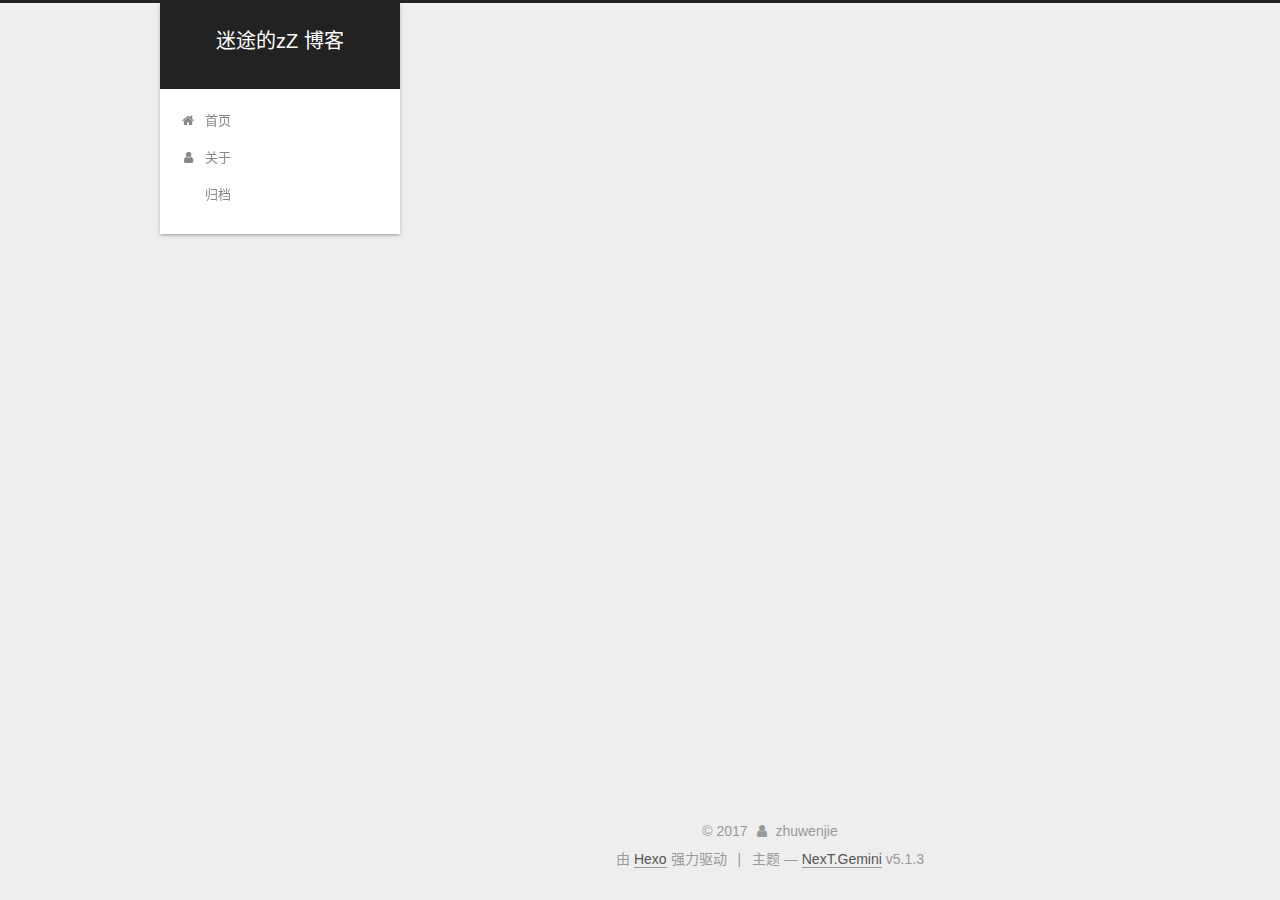
==== commit f24aa3d8: "Site updated: 2017-11-06 23:42:18" ====
--- a/index.html
+++ b/index.html
@@ -242,6 +242,148 @@
   
   
   <div class="post-block">
+    <link itemprop="mainEntityOfPage" href="http://zhuwenjie11.github.com/2017/11/06/第二篇文章/">
+
+    <span hidden itemprop="author" itemscope itemtype="http://schema.org/Person">
+      <meta itemprop="name" content="zhuwenjie">
+      <meta itemprop="description" content="">
+      <meta itemprop="image" content="/images/avatar.gif">
+    </span>
+
+    <span hidden itemprop="publisher" itemscope itemtype="http://schema.org/Organization">
+      <meta itemprop="name" content="迷途的zZ 博客">
+    </span>
+
+    
+      <header class="post-header">
+
+        
+        
+          <h1 class="post-title" itemprop="name headline">
+                
+                <a class="post-title-link" href="/2017/11/06/第二篇文章/" itemprop="url">第二篇文章</a></h1>
+        
+
+        <div class="post-meta">
+          <span class="post-time">
+            
+              <span class="post-meta-item-icon">
+                <i class="fa fa-calendar-o"></i>
+              </span>
+              
+                <span class="post-meta-item-text">发表于</span>
+              
+              <time title="创建于" itemprop="dateCreated datePublished" datetime="2017-11-06T23:39:12+08:00">
+                2017-11-06
+              </time>
+            
+
+            
+
+            
+          </span>
+
+          
+            <span class="post-category" >
+            
+              <span class="post-meta-divider">|</span>
+            
+              <span class="post-meta-item-icon">
+                <i class="fa fa-folder-o"></i>
+              </span>
+              
+                <span class="post-meta-item-text">分类于</span>
+              
+              
+                <span itemprop="about" itemscope itemtype="http://schema.org/Thing">
+                  <a href="/categories/未知/" itemprop="url" rel="index">
+                    <span itemprop="name">未知</span>
+                  </a>
+                </span>
+
+                
+                
+              
+            </span>
+          
+
+          
+            
+          
+
+          
+          
+
+          
+
+          
+
+          
+
+        </div>
+      </header>
+    
+
+    
+    
+    
+    <div class="post-body" itemprop="articleBody">
+
+      
+      
+
+      
+        
+          
+            <h2 id="写点什么好"><a href="#写点什么好" class="headerlink" title="写点什么好"></a>写点什么好</h2><p>有什么好提议呢?</p>
+
+          
+        
+      
+    </div>
+    
+    
+    
+
+    
+
+    
+
+    
+
+    <footer class="post-footer">
+      
+
+      
+
+      
+
+      
+      
+        <div class="post-eof"></div>
+      
+    </footer>
+  </div>
+  
+  
+  
+  </article>
+
+
+    
+      
+
+  
+
+  
+  
+  
+
+  <article class="post post-type-normal" itemscope itemtype="http://schema.org/Article">
+  
+  
+  
+  <div class="post-block">
     <link itemprop="mainEntityOfPage" href="http://zhuwenjie11.github.com/2017/11/02/Docker命令入门/">
 
     <span hidden itemprop="author" itemscope itemtype="http://schema.org/Person">
@@ -418,7 +560,7 @@
               
                 <a href="/archives/">
               
-                  <span class="site-state-item-count">1</span>
+                  <span class="site-state-item-count">2</span>
                   <span class="site-state-item-name">日志</span>
                 </a>
               </div>
@@ -429,7 +571,7 @@
               
               <div class="site-state-item site-state-categories">
                 <a href="/categories/index.html">
-                  <span class="site-state-item-count">1</span>
+                  <span class="site-state-item-count">2</span>
                   <span class="site-state-item-name">分类</span>
                 </a>
               </div>
--- a/css/main.css
+++ b/css/main.css
@@ -1823,7 +1823,7 @@
   width: 4px;
   height: 4px;
   border-radius: 50%;
-  background: #129463;
+  background: #3d58ff;
 }
 .links-of-blogroll {
   font-size: 13px;
